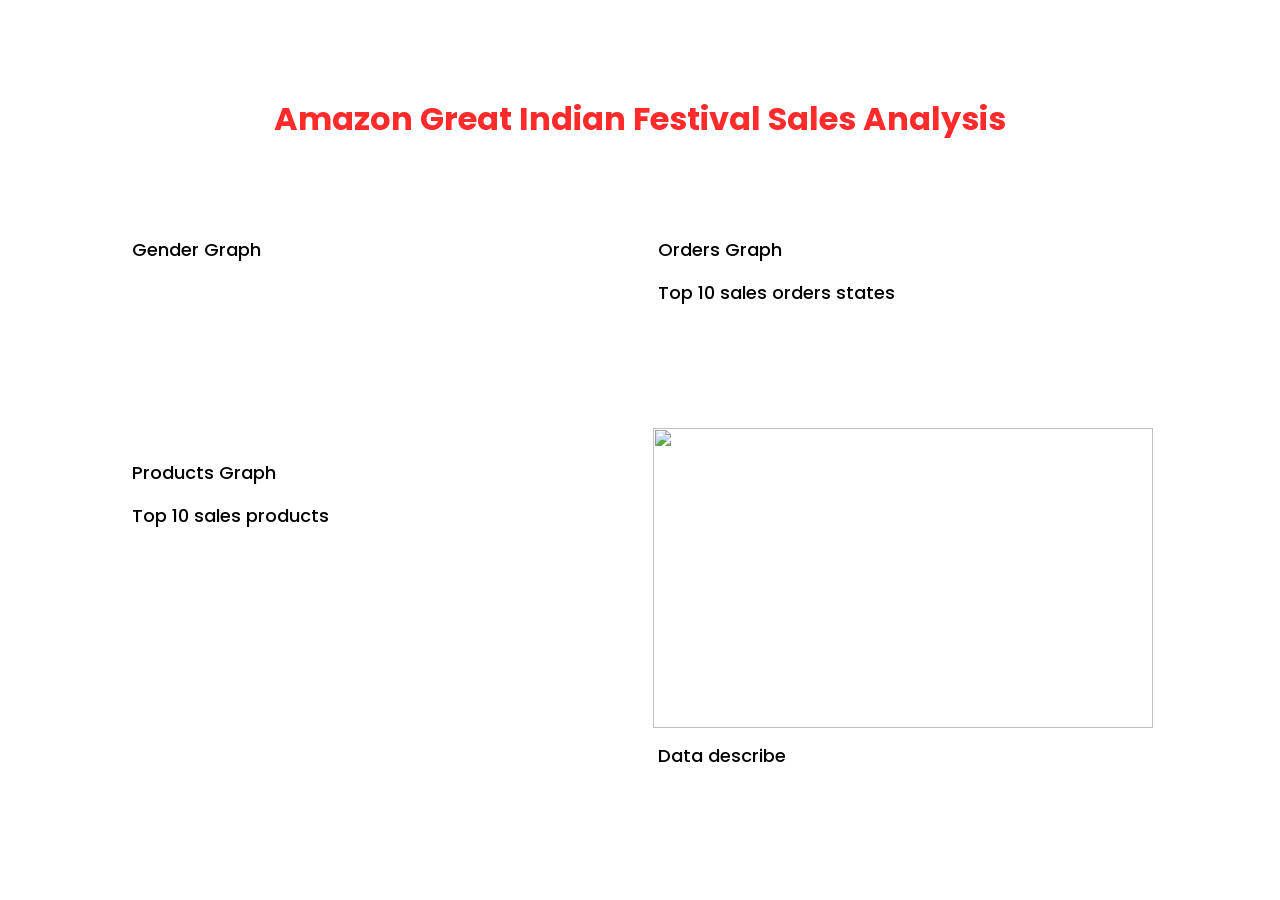
==== web/index.html @ 47ef7919 "ver1" ====
<!DOCTYPE html>
<html lang="en">
<head>

    <link rel="stylesheet" href="main.css">
    <link rel="stylesheet" href="style.css">
    <meta charset="UTF-8">
    <meta http-equiv="X-UA-Compatible" content="IE=edge">
    <meta name="viewport" content="width=device-width, initial-scale=1.0">
    <title>Amazon Great Indian Festival Sales Analysis</title>

    <link rel="stylesheet" href="https://cdnjs.cloudflare.com/ajax/libs/font-awesome/5.15.3/css/all.min.css">

</head>
<body>
    
        <section class="our-work-section container">
          <div class="title">
              <h2><center>Amazon Great Indian Festival Sales Analysis</center></h2>
          </div>
    <div class="work-grid">

          <div class="work js-tilt">
              <img src="https://raw.githubusercontent.com/0gaurav4/final-year23/main/Diwali%20Sales%20Prediction/web/gender.png" width="500px" alt="" loading="lazy">
            
              <div class="problem-container">
                  <div class="left">
                  <p style="font-size: large; margin-left: 5px;">Gender Graph</p>
                  </div>
              </div>
            </div>

        <div class="work js-tilt">
              <img src="https://raw.githubusercontent.com/0gaurav4/final-year23/main/Diwali%20Sales%20Prediction/web/orders.png" width="500px" alt="" loading="lazy">
          
            <div class="problem-container">
                <div class="left">
                  <p style="font-size: large; margin-left: 5px;">Orders Graph</p>
                  <div class="left">
                    <p style="font-size: large; margin-left: 5px;">Top 10 sales orders states</p>
             </div>
                </div>
            </div>
        </div> 

        <div class="work js-tilt">
            <img src="https://raw.githubusercontent.com/0gaurav4/final-year23/main/Diwali%20Sales%20Prediction/web/products.png" width="500px" alt="" loading="lazy">
        
          <div class="problem-container">
              <div class="left">
                <p style="font-size: large; margin-left: 5px;">Products Graph</p>
                    <div class="left">
                      <p style="font-size: large; margin-left: 5px;">Top 10 sales products</p>
               </div>
              </div>
          </div>
      </div> 

      <div class="work js-tilt">
        <img src="https://raw.githubusercontent.com/0gaurav4/final-year23/main/Diwali%20Sales%20Prediction/web/desc.png" width="500px" height="300px" alt="" loading="lazy">
        <div class="problem-container">
        <div class="left">
            <p style="font-size: large; margin-left: 5px;">Data describe</p>
            </div>
      </div>
  </div> 

        </div>
  </section>

</main>

</body>
</html>
---- web/main.css ----
@charset "UTF-8";
@import url("https://fonts.googleapis.com/css2?family=Poppins:wght@400;500;700&display=swap");
:root {
  --bs-blue: #009ef6;
  --bs-indigo: #6610f2;
  --bs-purple: #6f42c1;
  --bs-pink: #d63384;
  --bs-red: #dc3545;
  --bs-orange: #fd7e14;
  --bs-yellow: #ffc107;
  --bs-green: #198754;
  --bs-teal: #20c997;
  --bs-cyan: #0dcaf0;
  --bs-gray: #7e8299;
  --bs-gray-dark: #3f4254;
  --bs-gray-100: #f5f8fa;
  --bs-gray-200: #eff2f5;
  --bs-gray-300: #e4e6ef;
  --bs-gray-400: #b5b5c3;
  --bs-gray-500: #a1a5b7;
  --bs-gray-600: #7e8299;
  --bs-gray-700: #5e6278;
  --bs-gray-800: #3f4254;
  --bs-gray-900: #181c32;
  --bs-white: #ffffff;
  --bs-light: #f5f8fa;
  --bs-primary: #009ef7;
  --bs-secondary: #e4e6ef;
  --bs-success: #50cd89;
  --bs-info: #7239ea;
  --bs-warning: #ffc700;
  --bs-danger: #f1416c;
  --bs-dark: #181c32;
  --bs-white-rgb: 255, 255, 255;
  --bs-light-rgb: 245, 248, 250;
  --bs-primary-rgb: 0, 158, 247;
  --bs-secondary-rgb: 228, 230, 239;
  --bs-success-rgb: 80, 205, 137;
  --bs-info-rgb: 114, 57, 234;
  --bs-warning-rgb: 255, 199, 0;
  --bs-danger-rgb: 241, 65, 108;
  --bs-dark-rgb: 24, 28, 50;
  --bs-white-rgb: 255, 255, 255;
  --bs-black-rgb: 0, 0, 0;
  --bs-body-color-rgb: 24, 28, 50;
  --bs-body-bg-rgb: 255, 255, 255;
  --bs-font-sans-serif: Poppins, Helvetica, "sans-serif";
  --bs-font-monospace: Poppins, sans-serif;
  --bs-gradient: linear-gradient(
		180deg,
		rgba(255, 255, 255, 0.15),
		rgba(255, 255, 255, 0)
	);
  --bs-body-font-family: var(--bs-font-sans-serif);
  --bs-body-font-size: 1rem;
  --bs-body-font-weight: 400;
  --bs-body-line-height: 1.5;
  --bs-body-color: black;
  --bs-body-bg: #ffffff;
}

*,
*::before,
*::after {
  -webkit-box-sizing: border-box;
  box-sizing: border-box;
}

body {
  margin: 0;
  font-family: var(--bs-font-monospace);
  font-size: var(--bs-body-font-size);
  font-weight: var(--bs-body-font-weight);
  line-height: var(--bs-body-line-height);
  color: var(--bs-body-color);
  text-align: var(--bs-body-text-align);
  background-color: var(--bs-body-bg);
  -webkit-text-size-adjust: 100%;
  -webkit-tap-highlight-color: rgba(0, 0, 0, 0);
}

@media screen and (max-width: 700px) {
  body {
    font-size: 0.8rem;
  }
}

@media screen and (max-width: 700px) {
  p {
    font-size: 0.8rem;
  }
}

hr {
  margin: 1rem 0;
  color: inherit;
  background-color: currentColor;
  border: 0;
  opacity: 0.25;
}

hr:not([size]) {
  height: 1px;
}

ol,
ul,
dl {
  margin-top: 0;
  margin-bottom: 1rem;
}

ol ol,
ul ul,
ol ul,
ul ol {
  margin-bottom: 0;
}

.m-0 {
  margin: 0vw !important;
}

.m-5 {
  margin: 0.26042vw !important;
}

.m-10 {
  margin: 0.52083vw !important;
}

.m-15 {
  margin: 0.78125vw !important;
}

@media screen and (max-width: 700px) {
  .m-0 {
    margin: 0vw !important;
  }
  .m-5 {
    margin: 0.625vw !important;
  }
  .m-10 {
    margin: 1.25vw !important;
  }
  .m-15 {
    margin: 1.875vw !important;
  }
}

.m-20 {
  margin: 1.04167vw !important;
}

@media screen and (max-width: 700px) {
  .m-20 {
    margin: 2.5vw !important;
  }
}

.m-25 {
  margin: 1.30208vw !important;
}

@media screen and (max-width: 700px) {
  .m-25 {
    margin: 3.125vw !important;
  }
}

.mt-0 {
  margin-top: 0vw !important;
}

@media screen and (max-width: 700px) {
  .mt-0 {
    margin-top: 0vw !important;
  }
}

.mt-5 {
  margin-top: 0.26042vw !important;
}

@media screen and (max-width: 700px) {
  .mt-5 {
    margin-top: 0.625vw !important;
  }
}

.mt-10 {
  margin-top: 0.52083vw !important;
}

@media screen and (max-width: 700px) {
  .mt-10 {
    margin-top: 1.25vw !important;
  }
}

.mt-15 {
  margin-top: 0.78125vw !important;
}

@media screen and (max-width: 700px) {
  .mt-15 {
    margin-top: 1.875vw !important;
  }
}

.mt-20 {
  margin-top: 1.04167vw !important;
}

@media screen and (max-width: 700px) {
  .mt-20 {
    margin-top: 2.5vw !important;
  }
}

.mt-25 {
  margin-top: 1.30208vw !important;
}

@media screen and (max-width: 700px) {
  .mt-25 {
    margin-top: 3.125vw !important;
  }
}

.service-card {
  height: 400px;
}

.mb-0 {
  margin-bottom: 0vw !important;
}

@media screen and (max-width: 700px) {
  .mb-0 {
    margin-bottom: 0vw !important;
  }
}

.mb-5 {
  margin-bottom: 0.26042vw !important;
}

@media screen and (max-width: 700px) {
  .mb-5 {
    margin-bottom: 0.625vw !important;
  }
}

.mb-10 {
  margin-bottom: 0.52083vw !important;
}

@media screen and (max-width: 700px) {
  .mb-10 {
    margin-bottom: 1.25vw !important;
  }
}

.mb-15 {
  margin-bottom: 0.78125vw !important;
}

@media screen and (max-width: 700px) {
  .mb-15 {
    margin-bottom: 1.875vw !important;
  }
}

.mb-20 {
  margin-bottom: 1.04167vw !important;
}

@media screen and (max-width: 700px) {
  .mb-20 {
    margin-bottom: 2.5vw !important;
  }
}

.mb-25 {
  margin-bottom: 1.30208vw !important;
}

@media screen and (max-width: 700px) {
  .mb-25 {
    margin-bottom: 3.125vw !important;
  }
}

.mr-0 {
  margin-right: 0vw !important;
}

@media screen and (max-width: 700px) {
  .mr-0 {
    margin-right: 0vw !important;
  }
}

.mr-5 {
  margin-right: 0.26042vw !important;
}

@media screen and (max-width: 700px) {
  .mr-5 {
    margin-right: 0.625vw !important;
  }
}

.mr-10 {
  margin-right: 0.52083vw !important;
}

@media screen and (max-width: 700px) {
  .mr-10 {
    margin-right: 1.25vw !important;
  }
}

.mr-15 {
  margin-right: 0.78125vw !important;
}

@media screen and (max-width: 700px) {
  .mr-15 {
    margin-right: 1.875vw !important;
  }
}

.mr-20 {
  margin-right: 1.04167vw !important;
}

@media screen and (max-width: 700px) {
  .mr-20 {
    margin-right: 2.5vw !important;
  }
}

.mr-25 {
  margin-right: 1.30208vw !important;
}

@media screen and (max-width: 700px) {
  .mr-25 {
    margin-right: 3.125vw !important;
  }
}

.ml-0 {
  margin-left: 0vw !important;
}

@media screen and (max-width: 700px) {
  .ml-0 {
    margin-left: 0vw !important;
  }
}

.ml-5 {
  margin-left: 0.26042vw !important;
}

@media screen and (max-width: 700px) {
  .ml-5 {
    margin-left: 0.625vw !important;
  }
}

.ml-10 {
  margin-left: 0.52083vw !important;
}

@media screen and (max-width: 700px) {
  .ml-10 {
    margin-left: 1.25vw !important;
  }
}

.ml-15 {
  margin-left: 0.78125vw !important;
}

@media screen and (max-width: 700px) {
  .ml-15 {
    margin-left: 1.875vw !important;
  }
}

.ml-20 {
  margin-left: 1.04167vw !important;
}

@media screen and (max-width: 700px) {
  .ml-20 {
    margin-left: 2.5vw !important;
  }
}

.ml-25 {
  margin-left: 1.30208vw !important;
}

@media screen and (max-width: 700px) {
  .ml-25 {
    margin-left: 3.125vw !important;
  }
}

.mx-0 {
  margin: 0vw 0vw !important;
}

@media screen and (max-width: 700px) {
  .mx-0 {
    margin: 0vw 0vw !important;
  }
}

.mx-5 {
  margin: 0 0.26042vw !important;
}

@media screen and (max-width: 700px) {
  .mx-5 {
    margin: 0vw 0.625vw !important;
  }
}

.mx-10 {
  margin: 0vw 0.52083vw !important;
}

@media screen and (max-width: 700px) {
  .mx-10 {
    margin: 0vw 1.25vw !important;
  }
}

.mx-15 {
  margin: 0vw 0.78125vw !important;
}

@media screen and (max-width: 700px) {
  .mx-15 {
    margin: 0vw 1.875vw !important;
  }
}

.mx-20 {
  margin: 0vw 1.04167vw !important;
}

@media screen and (max-width: 700px) {
  .mx-20 {
    margin: 0vw 2.5vw !important;
  }
}

.mx-25 {
  margin: 0vw 1.30208vw !important;
}

@media screen and (max-width: 700px) {
  .mx-25 {
    margin: 0vw 3.125vw !important;
  }
}

.my-0 {
  margin: 0vw 0vw !important;
}

@media screen and (max-width: 700px) {
  .my-0 {
    margin: 0vw 0vw !important;
  }
}

.my-5 {
  margin: 0.26042vw 0vw !important;
}

@media screen and (max-width: 700px) {
  .my-5 {
    margin: 0.625vw 0vw !important;
  }
}

.my-10 {
  margin: 0.52083vw 0vw !important;
}

@media screen and (max-width: 700px) {
  .my-10 {
    margin: 1.25vw 0vw !important;
  }
}

.my-15 {
  margin: 0.78125vw 0vw !important;
}

@media screen and (max-width: 700px) {
  .my-15 {
    margin: 1.875vw 0vw !important;
  }
}

.my-20 {
  margin: 1.04167vw 0vw !important;
}

@media screen and (max-width: 700px) {
  .my-20 {
    margin: 2.5vw 0vw !important;
  }
}

.my-25 {
  margin: 1.30208vw 0vw !important;
}

@media screen and (max-width: 700px) {
  .my-25 {
    margin: 3.125vw 0vw !important;
  }
}

.p-0 {
  padding: 0vw !important;
}

@media screen and (max-width: 700px) {
  .p-0 {
    padding: 0vw !important;
  }
}

.p-5 {
  padding: 0.26042vw !important;
}

@media screen and (max-width: 700px) {
  .p-5 {
    padding: 0.625vw !important;
  }
}

.p-10 {
  padding: 0.52083vw !important;
}

@media screen and (max-width: 700px) {
  .p-10 {
    padding: 1.25vw !important;
  }
}

.p-15 {
  padding: 0.78125vw !important;
}

@media screen and (max-width: 700px) {
  .p-15 {
    padding: 1.875vw !important;
  }
}

.p-20 {
  padding: 1.04167vw !important;
}

@media screen and (max-width: 700px) {
  .p-20 {
    padding: 2.5vw !important;
  }
}

.p-25 {
  padding: 1.30208vw !important;
}

@media screen and (max-width: 700px) {
  .p-25 {
    padding: 3.125vw !important;
  }
}

.pt-0 {
  padding-top: 0vw !important;
}

@media screen and (max-width: 700px) {
  .pt-0 {
    padding-top: 0vw !important;
  }
}

.pt-5 {
  padding-top: 0.26042vw !important;
}

@media screen and (max-width: 700px) {
  .pt-5 {
    padding-top: 0.625vw !important;
  }
}

.pt-10 {
  padding-top: 0.52083vw !important;
}

@media screen and (max-width: 700px) {
  .pt-10 {
    padding-top: 1.25vw !important;
  }
}

.pt-15 {
  padding-top: 0.78125vw !important;
}

@media screen and (max-width: 700px) {
  .pt-15 {
    padding-top: 1.875vw !important;
  }
}

.pt-20 {
  padding-top: 1.04167vw !important;
}

@media screen and (max-width: 700px) {
  .pt-20 {
    padding-top: 2.5vw !important;
  }
}

.pt-25 {
  padding-top: 1.30208vw !important;
}

@media screen and (max-width: 700px) {
  .pt-25 {
    padding-top: 3.125vw !important;
  }
}

.pb-0 {
  padding-bottom: 0vw !important;
}

@media screen and (max-width: 700px) {
  .pb-0 {
    padding-bottom: 0vw !important;
  }
}

.pb-5 {
  padding-bottom: 0.26042vw !important;
}

@media screen and (max-width: 700px) {
  .pb-5 {
    padding-bottom: 0.625vw !important;
  }
}

.pb-10 {
  padding-bottom: 0.52083vw !important;
}

@media screen and (max-width: 700px) {
  .pb-10 {
    padding-bottom: 1.25vw !important;
  }
}

.pb-15 {
  padding-bottom: 0.78125vw !important;
}

@media screen and (max-width: 700px) {
  .pb-15 {
    padding-bottom: 1.875vw !important;
  }
}

.pb-20 {
  padding-bottom: 1.04167vw !important;
}

@media screen and (max-width: 700px) {
  .pb-20 {
    padding-bottom: 2.5vw !important;
  }
}

.pb-25 {
  padding-bottom: 1.30208vw !important;
}

@media screen and (max-width: 700px) {
  .pb-25 {
    padding-bottom: 3.125vw !important;
  }
}

.pr-0 {
  padding-right: 0vw !important;
}

@media screen and (max-width: 700px) {
  .pr-0 {
    padding-right: 0vw !important;
  }
}

.pr-5 {
  padding-right: 0.26042vw !important;
}

@media screen and (max-width: 700px) {
  .pr-5 {
    padding-right: 0.625vw !important;
  }
}

.pr-10 {
  padding-right: 0.52083vw !important;
}

@media screen and (max-width: 700px) {
  .pr-10 {
    padding-right: 1.25vw !important;
  }
}

.pr-15 {
  padding-right: 0.78125vw !important;
}

@media screen and (max-width: 700px) {
  .pr-15 {
    padding-right: 1.875vw !important;
  }
}

.pr-20 {
  padding-right: 1.04167vw !important;
}

@media screen and (max-width: 700px) {
  .pr-20 {
    padding-right: 2.5vw !important;
  }
}

.pr-25 {
  padding-right: 1.30208vw !important;
}

@media screen and (max-width: 700px) {
  .pr-25 {
    padding-right: 3.125vw !important;
  }
}

.pl-0 {
  padding-left: 0vw !important;
}

@media screen and (max-width: 700px) {
  .pl-0 {
    padding-left: 0vw !important;
  }
}

.pl-5 {
  padding-left: 0.26042vw !important;
}

@media screen and (max-width: 700px) {
  .pl-5 {
    padding-left: 0.625vw !important;
  }
}

.pl-10 {
  padding-left: 0.52083vw !important;
}

@media screen and (max-width: 700px) {
  .pl-10 {
    padding-left: 1.25vw !important;
  }
}

.pl-15 {
  padding-left: 0.78125vw !important;
}

@media screen and (max-width: 700px) {
  .pl-15 {
    padding-left: 1.875vw !important;
  }
}

.pl-20 {
  padding-left: 1.04167vw !important;
}

@media screen and (max-width: 700px) {
  .pl-20 {
    padding-left: 2.5vw !important;
  }
}

.pl-25 {
  padding-left: 1.30208vw !important;
}

@media screen and (max-width: 700px) {
  .pl-25 {
    padding-left: 3.125vw !important;
  }
}

.px-0 {
  padding: 0vw 0vw !important;
}

@media screen and (max-width: 700px) {
  .px-0 {
    padding: 0vw 0vw !important;
  }
}

.px-5 {
  padding: 0vw 0.26042vw !important;
}

@media screen and (max-width: 700px) {
  .px-5 {
    padding: 0vw 0.625vw !important;
  }
}

.px-10 {
  padding: 0vw 0.52083vw !important;
}

@media screen and (max-width: 700px) {
  .px-10 {
    padding: 0vw 1.25vw !important;
  }
}

.px-15 {
  padding: 0vw 0.78125vw !important;
}

@media screen and (max-width: 700px) {
  .px-15 {
    padding: 0vw 1.875vw !important;
  }
}

.px-20 {
  padding: 0vw 1.04167vw !important;
}

@media screen and (max-width: 700px) {
  .px-20 {
    padding: 0vw 2.5vw !important;
  }
}

.px-25 {
  padding: 0vw 1.30208vw !important;
}

@media screen and (max-width: 700px) {
  .px-25 {
    padding: 0vw 3.125vw !important;
  }
}

.py-0 {
  padding: 0vw 0vw !important;
}

@media screen and (max-width: 700px) {
  .py-0 {
    padding: 0vw 0vw !important;
  }
}

.py-5 {
  padding: 0.26042vw 0vw !important;
}

@media screen and (max-width: 700px) {
  .py-5 {
    padding: 0.625vw 0vw !important;
  }
}

.py-10 {
  padding: 0.52083vw 0vw !important;
}

@media screen and (max-width: 700px) {
  .py-10 {
    padding: 1.25vw 0vw !important;
  }
}

.py-15 {
  padding: 0.78125vw 0vw !important;
}

@media screen and (max-width: 700px) {
  .py-15 {
    padding: 1.875vw 0vw !important;
  }
}

.py-20 {
  padding: 1.04167vw 0vw !important;
}

@media screen and (max-width: 700px) {
  .py-20 {
    padding: 2.5vw 0vw !important;
  }
}

.py-25 {
  padding: 1.30208vw 0vw !important;
}

@media screen and (max-width: 700px) {
  .py-25 {
    padding: 3.125vw 0vw !important;
  }
}

h6,
.h6,
h5,
.h5,
h4,
.h4,
h3,
.h3,
h2,
.h2,
h1,
.h1 {
  margin-top: 0;
  margin-bottom: 0.5rem;
  font-weight: 600;
  line-height: 1.2;
  color: #181c32;
}

h1,
.h1 {
  font-size: calc(1.3rem + 0.6vw);
}

@media (min-width: 1200px) {
  h1,
  .h1 {
    font-size: 1.75rem;
  }
}

h2,
.h2 {
  font-size: calc(1.275rem + 0.3vw);
}

@media (min-width: 1200px) {
  h2,
  .h2 {
    font-size: 1.5rem;
  }
}

h3,
.h3 {
  font-size: calc(1.26rem + 0.12vw);
}

@media (min-width: 1200px) {
  h3,
  .h3 {
    font-size: 1.35rem;
  }
}

@media (max-width: 700px) {
  .rellax {
    -webkit-transform: translate3d(0, 0, 0) !important;
    transform: translate3d(0, 0, 0) !important;
  }
}

h4,
.h4 {
  font-size: 1.25rem;
}

h5,
.h5 {
  font-size: 1.15rem;
}

h6,
.h6 {
  font-size: 1.075rem;
}

a {
  text-decoration: none !important;
  color: black;
  cursor: pointer;
}

p {
  margin-top: 0;
  margin-bottom: 1rem;
}

th {
  text-align: inherit;
  text-align: -webkit-match-parent;
}

thead,
tbody,
tfoot,
tr,
td,
th {
  border-color: inherit;
  border-style: solid;
  border-width: 0;
}

label {
  display: inline-block;
}

.form-style-1 tr {
  display: -webkit-box;
  display: -ms-flexbox;
  display: flex;
  -webkit-box-orient: vertical;
  -webkit-box-direction: normal;
  -ms-flex-direction: column;
  flex-direction: column;
  -webkit-box-pack: start;
  -ms-flex-pack: start;
  justify-content: flex-start;
  margin-top: 1.5625vw;
}

.form-style-1 tr th label {
  float: left;
}

.form-style-1 tr td input {
  margin-top: 0.26042vw;
  font-family: "Poppins", sans-serif;
  background-color: #f8f4f4;
  padding: 0.26042vw 0.26042vw;
  border: none;
  border-bottom: 0.05208vw solid black;
  outline: none;
}

.errorlist {
  list-style: none;
  color: red;
}

input,
button,
select,
optgroup,
textarea {
  margin: 0;
  font-family: inherit;
  font-size: inherit;
  line-height: inherit;
}

textarea {
  resize: vertical;
}

fieldset {
  min-width: 0;
  padding: 0;
  margin: 0;
  border: 0;
}

legend {
  float: left;
  width: 100%;
  padding: 0;
  margin-bottom: 0.5rem;
  font-size: calc(1.275rem + 0.3vw);
  line-height: inherit;
}

@media (min-width: 1200px) {
  legend {
    font-size: 1.5rem;
  }
}

legend + * {
  clear: left;
}

.display-1 {
  font-size: calc(1.625rem + 4.5vw);
  font-weight: 600;
  line-height: 1.2;
}

@media (min-width: 1200px) {
  .display-1 {
    font-size: 5rem;
  }
}

.display-2 {
  font-size: calc(1.575rem + 3.9vw);
  font-weight: 600;
  line-height: 1.2;
}

@media (min-width: 1200px) {
  .display-2 {
    font-size: 4.5rem;
  }
}

.display-3 {
  font-size: calc(1.525rem + 3.3vw);
  font-weight: 600;
  line-height: 1.2;
}

@media (min-width: 1200px) {
  .display-3 {
    font-size: 4rem;
  }
}

.display-4 {
  font-size: calc(1.475rem + 2.7vw);
  font-weight: 600;
  line-height: 1.2;
}

@media (min-width: 1200px) {
  .display-4 {
    font-size: 3.5rem;
  }
}

.display-5 {
  font-size: calc(1.425rem + 2.1vw);
  font-weight: 600;
  line-height: 1.2;
}

@media (min-width: 1200px) {
  .display-5 {
    font-size: 3rem;
  }
}

.display-6 {
  font-size: calc(1.375rem + 1.5vw);
  font-weight: 600;
  line-height: 1.2;
}

@media (min-width: 1200px) {
  .display-6 {
    font-size: 2.5rem;
  }
}

.list-unstyled {
  padding-left: 0;
  list-style: none;
}

.list-inline {
  padding-left: 0;
  list-style: none;
}

.list-inline-item {
  display: inline-block;
}

.list-inline-item:not(:last-child) {
  margin-right: 0.5rem;
}

.initialism {
  font-size: 0.875em;
  text-transform: uppercase;
}

.blockquote {
  margin-bottom: 1rem;
  font-size: 1.25rem;
}

.blockquote > :last-child {
  margin-bottom: 0;
}

.blockquote-footer {
  margin-top: -1rem;
  margin-bottom: 1rem;
  font-size: 0.875em;
  color: #7e8299;
}

.blockquote-footer::before {
  content: "— ";
}

.img-fluid {
  max-width: 100%;
  height: auto;
}

.img-thumbnail {
  padding: 0.25rem;
  background-color: #ffffff;
  border: 1px solid #e4e6ef;
  border-radius: 0.475rem;
  -webkit-box-shadow: 0 0.1rem 1rem 0.25rem rgba(0, 0, 0, 0.05);
  box-shadow: 0 0.1rem 1rem 0.25rem rgba(0, 0, 0, 0.05);
  max-width: 100%;
  height: auto;
}

.figure {
  display: inline-block;
}

.figure-img {
  margin-bottom: 0.5rem;
  line-height: 1;
}

.figure-caption {
  font-size: 0.875em;
  color: #7e8299;
}

.container,
.container-fluid,
.container-xxl,
.container-xl,
.container-lg,
.container-md,
.container-sm {
  width: 100%;
  padding-right: var(--bs-gutter-x, 1.5rem);
  padding-left: var(--bs-gutter-x, 1.5rem);
  margin-right: auto;
  margin-left: auto;
}

@media (min-width: 576px) {
  .container-sm,
  .container {
    max-width: 540px;
  }
}

@media (min-width: 768px) {
  .container-md,
  .container-sm,
  .container {
    max-width: 720px;
  }
}

@media (min-width: 992px) {
  .container-lg,
  .container-md,
  .container-sm,
  .container {
    max-width: 960px;
  }
}

@media (min-width: 1200px) {
  .container-xl,
  .container-lg,
  .container-md,
  .container-sm,
  .container {
    max-width: 1140px;
  }
}

@media (min-width: 1400px) {
  .container-xxl,
  .container-xl,
  .container-lg,
  .container-md,
  .container-sm,
  .container {
    max-width: 1320px;
  }
}

.initialism {
  font-size: 0.875em;
  text-transform: uppercase;
}

.blockquote {
  margin-bottom: 1rem;
  font-size: 1.25rem;
}

.blockquote > :last-child {
  margin-bottom: 0;
}

.blockquote-footer {
  margin-top: -1rem;
  margin-bottom: 1rem;
  font-size: 0.875em;
  color: #7e8299;
}

.blockquote-footer::before {
  content: "— ";
}

.img-fluid {
  max-width: 100%;
  height: auto;
}

.img-thumbnail {
  padding: 0.25rem;
  background-color: #ffffff;
  border: 1px solid #e4e6ef;
  border-radius: 0.475rem;
  -webkit-box-shadow: 0 0.1rem 1rem 0.25rem rgba(0, 0, 0, 0.05);
  box-shadow: 0 0.1rem 1rem 0.25rem rgba(0, 0, 0, 0.05);
  max-width: 100%;
  height: auto;
}

.figure {
  display: inline-block;
}

.figure-img {
  margin-bottom: 0.5rem;
  line-height: 1;
}

.figure-caption {
  font-size: 0.875em;
  color: #7e8299;
}

.container,
.container-fluid,
.container-xxl,
.container-xl,
.container-lg,
.container-md,
.container-sm {
  width: 100%;
  padding-right: var(--bs-gutter-x, 1.5rem);
  padding-left: var(--bs-gutter-x, 1.5rem);
  margin-right: auto;
  margin-left: auto;
}

@media (min-width: 576px) {
  .container-sm,
  .container {
    max-width: 540px;
  }
}

@media (min-width: 768px) {
  .container-md,
  .container-sm,
  .container {
    max-width: 720px;
  }
}

@media (min-width: 992px) {
  .container-lg,
  .container-md,
  .container-sm,
  .container {
    max-width: 960px;
  }
}

@media (min-width: 1200px) {
  .container-xl,
  .container-lg,
  .container-md,
  .container-sm,
  .container {
    max-width: 1140px;
  }
}

@media (min-width: 1400px) {
  .container-xxl,
  .container-xl,
  .container-lg,
  .container-md,
  .container-sm,
  .container {
    max-width: 1320px;
  }
}

.row {
  --bs-gutter-x: 1.5rem;
  --bs-gutter-y: 0;
  display: -webkit-box;
  display: -ms-flexbox;
  display: flex;
  -ms-flex-wrap: wrap;
  flex-wrap: wrap;
  margin-top: calc(-1 * var(--bs-gutter-y));
  margin-right: calc(-0.5 * var(--bs-gutter-x));
  margin-left: calc(-0.5 * var(--bs-gutter-x));
}

.row > * {
  -ms-flex-negative: 0;
  flex-shrink: 0;
  width: 100%;
  max-width: 100%;
  padding-right: calc(var(--bs-gutter-x) * 0.5);
  padding-left: calc(var(--bs-gutter-x) * 0.5);
  margin-top: var(--bs-gutter-y);
}

.row-cols-auto > * {
  -webkit-box-flex: 0;
  -ms-flex: 0 0 auto;
  flex: 0 0 auto;
  width: auto;
}

.row-cols-1 > * {
  -webkit-box-flex: 0;
  -ms-flex: 0 0 auto;
  flex: 0 0 auto;
  width: 100%;
}

.row-cols-2 > * {
  -webkit-box-flex: 0;
  -ms-flex: 0 0 auto;
  flex: 0 0 auto;
  width: 50%;
}

.row-cols-3 > * {
  -webkit-box-flex: 0;
  -ms-flex: 0 0 auto;
  flex: 0 0 auto;
  width: 33.3333333333%;
}

.row-cols-4 > * {
  -webkit-box-flex: 0;
  -ms-flex: 0 0 auto;
  flex: 0 0 auto;
  width: 25%;
}

.row-cols-5 > * {
  -webkit-box-flex: 0;
  -ms-flex: 0 0 auto;
  flex: 0 0 auto;
  width: 20%;
}

.row-cols-6 > * {
  -webkit-box-flex: 0;
  -ms-flex: 0 0 auto;
  flex: 0 0 auto;
  width: 16.6666666667%;
}

.col {
  -webkit-box-flex: 1;
  -ms-flex: 1 0 0%;
  flex: 1 0 0%;
}

.col-auto {
  -webkit-box-flex: 0;
  -ms-flex: 0 0 auto;
  flex: 0 0 auto;
  width: auto;
}

.col-1 {
  -webkit-box-flex: 0;
  -ms-flex: 0 0 auto;
  flex: 0 0 auto;
  width: 8.33333333%;
}

.col-2 {
  -webkit-box-flex: 0;
  -ms-flex: 0 0 auto;
  flex: 0 0 auto;
  width: 16.66666667%;
}

.col-3 {
  -webkit-box-flex: 0;
  -ms-flex: 0 0 auto;
  flex: 0 0 auto;
  width: 25%;
}

.col-4 {
  -webkit-box-flex: 0;
  -ms-flex: 0 0 auto;
  flex: 0 0 auto;
  width: 33.33333333%;
}

.col-5 {
  -webkit-box-flex: 0;
  -ms-flex: 0 0 auto;
  flex: 0 0 auto;
  width: 41.66666667%;
}

.col-6 {
  -webkit-box-flex: 0;
  -ms-flex: 0 0 auto;
  flex: 0 0 auto;
  width: 50%;
}

.col-7 {
  -webkit-box-flex: 0;
  -ms-flex: 0 0 auto;
  flex: 0 0 auto;
  width: 58.33333333%;
}

.col-8 {
  -webkit-box-flex: 0;
  -ms-flex: 0 0 auto;
  flex: 0 0 auto;
  width: 66.66666667%;
}

.col-9 {
  -webkit-box-flex: 0;
  -ms-flex: 0 0 auto;
  flex: 0 0 auto;
  width: 75%;
}

.col-10 {
  -webkit-box-flex: 0;
  -ms-flex: 0 0 auto;
  flex: 0 0 auto;
  width: 83.33333333%;
}

.col-11 {
  -webkit-box-flex: 0;
  -ms-flex: 0 0 auto;
  flex: 0 0 auto;
  width: 91.66666667%;
}

.col-12 {
  -webkit-box-flex: 0;
  -ms-flex: 0 0 auto;
  flex: 0 0 auto;
  width: 100%;
}

.offset-1 {
  margin-left: 8.33333333%;
}

.offset-2 {
  margin-left: 16.66666667%;
}

.offset-3 {
  margin-left: 25%;
}

.offset-4 {
  margin-left: 33.33333333%;
}

.offset-5 {
  margin-left: 41.66666667%;
}

.offset-6 {
  margin-left: 50%;
}

.offset-7 {
  margin-left: 58.33333333%;
}

.offset-8 {
  margin-left: 66.66666667%;
}

.offset-9 {
  margin-left: 75%;
}

.offset-10 {
  margin-left: 83.33333333%;
}

.offset-11 {
  margin-left: 91.66666667%;
}

.text-primary {
  color: #cc1d21;
}

.black-border {
  border: 2px solid black;
  border-radius: 15px;
}

.cursor {
  pointer-events: none;
}

.cursor .cursor__ball--small {
  fill: red;
  top: -4px;
  right: -6px;
}

.cursor__ball {
  position: fixed;
  top: 0;
  left: 0;
  z-index: 1000;
  stroke: black;
}

@media screen and (max-width: 750px) {
  .cursor {
    display: none;
  }
}

@supports (-webkit-appearance: none) or (-moz-appearance: none) {
  input[type="checkbox"],
  input[type="radio"] {
    --active: #3267e3;
    --active-inner: #fff;
    --border: #bbc1e1;
    --border-hover: #3267e3;
    --background: #fff;
    --disabled: #f6f8ff;
    --disabled-inner: #a6b9ff;
    -webkit-appearance: none;
    -moz-appearance: none;
    height: 21px;
    outline: none;
    display: inline-block;
    vertical-align: top;
    position: relative;
    margin: 0;
    cursor: pointer;
    border: 1px solid var(--bc, var(--border));
    background: var(--b, var(--background));
    -webkit-transition: background 0.3s, border-color 0.3s, -webkit-box-shadow 0.2s;
    transition: background 0.3s, border-color 0.3s, -webkit-box-shadow 0.2s;
    transition: background 0.3s, border-color 0.3s, box-shadow 0.2s;
    transition: background 0.3s, border-color 0.3s, box-shadow 0.2s, -webkit-box-shadow 0.2s;
  }
  input[type="checkbox"]:after,
  input[type="radio"]:after {
    content: "";
    display: block;
    left: 0;
    top: 0;
    position: absolute;
    -webkit-transition: opacity var(--d-o, 0.2s), -webkit-transform var(--d-t, 0.3s) var(--d-t-e, ease);
    transition: opacity var(--d-o, 0.2s), -webkit-transform var(--d-t, 0.3s) var(--d-t-e, ease);
    transition: transform var(--d-t, 0.3s) var(--d-t-e, ease), opacity var(--d-o, 0.2s);
    transition: transform var(--d-t, 0.3s) var(--d-t-e, ease), opacity var(--d-o, 0.2s), -webkit-transform var(--d-t, 0.3s) var(--d-t-e, ease);
  }
  input[type="checkbox"]:checked,
  input[type="radio"]:checked {
    --b: var(--active);
    --bc: var(--active);
    --d-o: 0.3s;
    --d-t: 0.6s;
    --d-t-e: cubic-bezier(0.2, 0.85, 0.32, 1.2);
  }
  input[type="checkbox"]:disabled,
  input[type="radio"]:disabled {
    --b: var(--disabled);
    cursor: not-allowed;
    opacity: 0.9;
  }
  input[type="checkbox"]:disabled:checked,
  input[type="radio"]:disabled:checked {
    --b: var(--disabled-inner);
    --bc: var(--border);
  }
  input[type="checkbox"]:disabled + label,
  input[type="radio"]:disabled + label {
    cursor: not-allowed;
  }
  input[type="checkbox"]:hover:not(:checked):not(:disabled),
  input[type="radio"]:hover:not(:checked):not(:disabled) {
    --bc: var(--border-hover);
  }
  input[type="checkbox"]:focus,
  input[type="radio"]:focus {
    -webkit-box-shadow: 0 0 0 var(--focus);
            box-shadow: 0 0 0 var(--focus);
  }
  input[type="checkbox"]:not(.switch),
  input[type="radio"]:not(.switch) {
    width: 21px;
  }
  input[type="checkbox"]:not(.switch):after,
  input[type="radio"]:not(.switch):after {
    opacity: var(--o, 0);
  }
  input[type="checkbox"]:not(.switch):checked,
  input[type="radio"]:not(.switch):checked {
    --o: 1;
  }
  input[type="checkbox"] + label,
  input[type="radio"] + label {
    line-height: 21px;
    display: inline-block;
    vertical-align: top;
    cursor: pointer;
    margin-left: 4px;
  }
  input[type="checkbox"]:not(.switch) {
    border-radius: 5px;
  }
  input[type="checkbox"]:not(.switch):after {
    width: 5px;
    height: 9px;
    border: 2px solid var(--active-inner);
    border-top: 0;
    border-left: 0;
    left: 7px;
    top: 4px;
    -webkit-transform: rotate(var(--r, 20deg));
            transform: rotate(var(--r, 20deg));
  }
  input[type="checkbox"]:not(.switch):checked {
    --r: 43deg;
  }
  input[type="checkbox"].switch {
    width: 38px;
    border-radius: 1px;
  }
  input[type="checkbox"].switch:after {
    left: 2px;
    top: 2px;
    border-radius: 50%;
    width: 15px;
    height: 15px;
    background: var(--ab, var(--border));
    -webkit-transform: translateX(var(--x, 0));
            transform: translateX(var(--x, 0));
  }
  input[type="checkbox"].switch:checked {
    --ab: var(--active-inner);
    --x: 17px;
  }
  input[type="checkbox"].switch:disabled:not(:checked):after {
    opacity: 0.6;
  }
  input[type="radio"] {
    border-radius: 50%;
  }
  input[type="radio"]:after {
    top: 0px;
    bottom: 0px;
    left: 0px;
    right: 0px;
    border-radius: 50%;
    background: var(--active-inner);
    opacity: 0;
    -webkit-transform: scale(var(--s, 0.7));
            transform: scale(var(--s, 0.7));
  }
  input[type="radio"]:checked {
    --s: 0.5;
  }
}

.text-eng {
  text-align: right;
}

.recommendation-container {
  position: relative;
  width: 100%;
}

.recommendation-container .recommendation-group {
  background-color: white;
  border: 2px solid #3268E3;
  width: 100%;
  display: none;
  position: absolute;
  top: 110%;
  overflow-y: auto;
  max-height: 200px;
  border-radius: 5px;
}

.recommendation-container .recommendation-group .close {
  position: absolute;
  top: 0px;
  right: 0px;
  background-color: white;
  content: "";
  padding: 5px 7px;
  cursor: pointer;
}

.recommendation-container .recommendation-group .recommendation {
  padding: 10px;
}

.recommendation-container .recommendation-group .recommendation:hover {
  background-color: #F0F3FF;
  cursor: pointer;
}

.recommendation-container .recommendation-group .help-text {
  font-size: 9px;
  background-color: #F0F3FF;
  position: -webkit-sticky;
  position: sticky;
  padding: 2px 5px;
  font-weight: bold;
}

.button1 {
  color: white;
  font-size: medium;
  font-weight: bold;
  display: inline-block;
  padding: 12px 24px;
  background-color: #4CAF50;
  text-align: center;
  font-size: 16px;
  border-radius: 12px;
  transition: background-color 0.3s ease;
  cursor: pointer;
  border: none;
}

.button1:hover {
  background-color: #a8dbab;
}


/*# sourceMappingURL=main.css.map */
---- web/style.css ----
@import url("https://fonts.googleapis.com/css2?family=Bebas+Neue&display=swap");
@import url("https://fonts.googleapis.com/css2?family=Poppins:wght@300;400;500;600;700;800;900&display=swap");
body {
  overflow-x: hidden;
}

main {
  margin-top: 120px;
}

.banner-section {
  display: -webkit-box;
  display: -ms-flexbox;
  display: flex;
  min-height: 80vh;
}

@media screen and (max-width: 750px) {
  .banner-section {
    -webkit-box-orient: vertical;
    -webkit-box-direction: reverse;
        -ms-flex-direction: column-reverse;
            flex-direction: column-reverse;
  }
}

.banner-section .left {
  -webkit-box-flex: 2;
      -ms-flex: 2;
          flex: 2;
  display: -webkit-box;
  display: -ms-flexbox;
  display: flex;
  -webkit-box-orient: vertical;
  -webkit-box-direction: normal;
      -ms-flex-direction: column;
          flex-direction: column;
  -webkit-box-pack: center;
      -ms-flex-pack: center;
          justify-content: center;
}

@media screen and (max-width: 750px) {
  .banner-section .left {
    padding: 0 0px;
  }
}

.banner-section .left h1 {
  color: black;
  font-size: 4rem;
  font-weight: bold;
}

.banner-section .left h1 span {
  font-weight: bold;
  font-size: 4rem;
  color: #ff2b2b;
}

.banner-section .left span {
  font-size: 1.3rem;
}

.banner-section .right {
  -webkit-box-flex: 1;
      -ms-flex: 1;
          flex: 1;
}

@media screen and (max-width: 750px) {
  .banner-section .right {
    display: none;
  }
}

.client-section {
  margin-top: 5.20833vw;
  padding-top: 2.08333vw;
  border-top: 1px solid #E0E0E0;
}

@media screen and (max-width: 750px) {
  .client-section {
    padding-top: 5vw;
  }
}

.client-section .client-slider .client .client-img {
  height: 2.5vw;
}

@media screen and (max-width: 750px) {
  .client-section .client-slider .client .client-img {
    height: 12.5vw;
  }
}

.client-section .client-slider .client .client-img img {
  height: 100%;
  width: 100%;
  -o-object-fit: contain;
     object-fit: contain;
}

@media screen and (max-width: 750px) {
  .client-section .client-slider .client .client-img img {
    height: 12.5vw;
  }
}

@media screen and (max-width: 750px) {
  .our-services-section {
    padding: 0  20px;
  }
}

.our-services-section .services-container {
  display: -webkit-box;
  display: -ms-flexbox;
  display: flex;
  -ms-flex-wrap: wrap;
      flex-wrap: wrap;
  margin-top: -2.60417vw;
  -ms-flex-pack: distribute;
      justify-content: space-around;
}

@media screen and (max-width: 750px) {
  .our-services-section .services-container {
    margin-top: -6.25vw;
  }
}

.our-services-section .services-container .service {
  position: relative;
  min-height: 26.04167vw;
  min-width: 400px;
  max-width: 400px;
  margin-top: 5.20833vw;
  padding: 20px;
  border-radius: 10px;
  -webkit-transform-style: preserve-3d;
          transform-style: preserve-3d;
}

.our-services-section .services-container .service:hover {
  background-color: black;
}

.our-services-section .services-container .service:hover .service-title h4 {
  color: white;
  margin-bottom: 10px;
}

.our-services-section .services-container .service:hover .service-title svg path {
  fill: white;
}

.our-services-section .services-container .service:hover p {
  color: white;
}

@media screen and (max-width: 750px) {
  .our-services-section .services-container .service {
    max-width: unset;
    min-width: unset;
    margin-top: 12.5vw;
  }
}

.our-services-section .services-container .service .service-title {
  display: -webkit-box;
  display: -ms-flexbox;
  display: flex;
  -webkit-box-align: center;
      -ms-flex-align: center;
          align-items: center;
  position: absolute;
  width: 100%;
  -webkit-transform: translateZ(40px);
          transform: translateZ(40px);
}

.our-services-section .services-container .service .service-title h4 {
  margin: 0;
  font-size: 1.3rem;
}

.our-services-section .services-container .service .service-title .icon-container {
  height: 30px;
  width: 30px;
  margin-left: 10px;
}

.our-services-section .services-container .service .service-title .icon-container svg {
  height: 100%;
  width: 100%;
  -o-object-fit: contain;
     object-fit: contain;
  display: block;
}

.our-services-section .services-container .service .service-content {
  padding: 2.08333vw 1.04167vw;
}

@media screen and (max-width: 750px) {
  .our-services-section .services-container .service .service-content {
    padding: 40px 0;
  }
}

.our-services-section .services-container .service .service-content p {
  text-align: justify;
}

.our-services-section .services-container .service .icon-list {
  -webkit-transform: translateZ(40px);
          transform: translateZ(40px);
  display: -webkit-box;
  display: -ms-flexbox;
  display: flex;
}

.our-services-section .services-container .service .icon-list .icon-container {
  height: 2.60417vw;
  width: 2.60417vw;
  margin-right: 0.52083vw;
}

@media screen and (max-width: 750px) {
  .our-services-section .services-container .service .icon-list .icon-container {
    height: 10vw;
    width: 10vw;
    margin-right: 1.25vw;
  }
}

.our-services-section .services-container .service .icon-list .icon-container svg {
  height: 100%;
  width: 100%;
  -o-object-fit: contain;
     object-fit: contain;
}

@media screen and (max-width: 750px) {
  .our-work-section {
    padding: 0 20px;
  }
}

.our-work-section .tag-line {
  font-size: 1.2rem;
  font-weight: 600;
}

.our-work-section .tag-line s {
  color: #ff2b2b;
}

.our-work-section .tag-line span {
  color: #ff2b2b;
}

.our-work-section .work-grid {
  display: -ms-grid;
  display: grid;
  -ms-grid-columns: 1fr 1fr;
      grid-template-columns: 1fr 1fr;
  gap: 40px;
  margin-top: 2.60417vw;
}

@media screen and (max-width: 750px) {
  .our-work-section .work-grid {
    margin-top: 6.25vw;
    -ms-grid-columns: 1fr;
        grid-template-columns: 1fr;
  }
}

.our-work-section .work-grid .work {
  width: 100%;
  padding: 2.60417vw;
  -webkit-transform-style: preserve-3d;
          transform-style: preserve-3d;
}

.our-work-section .work-grid .work .client-name {
  font-size: 1.5rem;
  font-weight: bold;
  text-transform: uppercase;
  -webkit-transform: translateZ(20px);
          transform: translateZ(20px);
}

.our-work-section .work-grid .work .img-container {
  height: 15.625vw;
  width: 100%;
  -webkit-transform: translateZ(40px);
          transform: translateZ(40px);
}

@media screen and (max-width: 750px) {
  .our-work-section .work-grid .work .img-container {
    height: 37.5vw;
  }
}

.our-work-section .work-grid .work .img-container img {
  height: 100%;
  width: 100%;
  -o-object-fit: contain;
     object-fit: contain;
}

.our-work-section .work-grid .work .problem-container {
  display: -webkit-box;
  display: -ms-flexbox;
  display: flex;
  margin-top: 0.52083vw;
  -webkit-transform: translateZ(20px);
          transform: translateZ(20px);
}

@media screen and (max-width: 750px) {
  .our-work-section .work-grid .work .problem-container {
    margin-top: 10px;
  }
}

.our-work-section .work-grid .work .problem-container .left {
  -webkit-box-flex: 1;
      -ms-flex: 1;
          flex: 1;
}

.our-work-section .work-grid .work .problem-container .left p {
  font-weight: 500;
  font-size: 0.8rem;
}

.our-work-section .work-grid .work .problem-container .right {
  -webkit-box-flex: 1;
      -ms-flex: 1;
          flex: 1;
  display: -webkit-box;
  display: -ms-flexbox;
  display: flex;
  -webkit-box-pack: end;
      -ms-flex-pack: end;
          justify-content: end;
}

.our-work-section .work-grid .work .problem-container .right ul {
  display: -webkit-box;
  display: -ms-flexbox;
  display: flex;
}

.our-work-section .work-grid .work .problem-container .right ul li {
  position: relative;
  font-weight: 500;
  color: grey;
  margin-left: 5px;
  font-size: 0.8rem;
  text-align: right;
}

.our-work-section .work-grid .work .problem-container .right ul li::before {
  content: '';
  width: 5px;
  height: 5px;
  background: #999;
  border-radius: 50%;
  display: inline-block;
  margin-bottom: 2px;
  margin-right: 6px;
}

.our-work-section .work-grid .work .problem-container .right ul li:first-child::before {
  display: none;
}

.our-work-section .work-grid .work .problem-container .right ul li:last-child {
  padding-right: 0;
}

.our-work-section .work-grid .work:hover {
  -webkit-box-shadow: rgba(100, 100, 111, 0.2) 0px 7px 29px 0px;
          box-shadow: rgba(100, 100, 111, 0.2) 0px 7px 29px 0px;
}

.reviews-section {
  background-color: #F5F5F5;
  padding: 40px;
  border-radius: 5px;
}

.reviews-section .title h2 {
  color: black;
  margin-bottom: 20px;
  margin-left: 260px;
}

@media screen and (max-width: 750px) {
  .reviews-section .title h2 {
    margin: 0;
  }
}

.reviews-section .review-slider .review {
  display: -webkit-box;
  display: -ms-flexbox;
  display: flex;
}

@media screen and (max-width: 750px) {
  .reviews-section .review-slider .review {
    -webkit-box-orient: vertical;
    -webkit-box-direction: normal;
        -ms-flex-direction: column;
            flex-direction: column;
    -webkit-box-align: center;
        -ms-flex-align: center;
            align-items: center;
    -webkit-box-pack: center;
        -ms-flex-pack: center;
            justify-content: center;
    margin: 0 10px;
  }
}

.reviews-section .review-slider .review .left {
  width: 250px;
  padding: 10px;
  display: -webkit-box;
  display: -ms-flexbox;
  display: flex;
  -webkit-box-orient: vertical;
  -webkit-box-direction: normal;
      -ms-flex-direction: column;
          flex-direction: column;
  -webkit-box-pack: center;
      -ms-flex-pack: center;
          justify-content: center;
  -webkit-box-align: center;
      -ms-flex-align: center;
          align-items: center;
}

@media screen and (max-width: 750px) {
  .reviews-section .review-slider .review .left {
    width: 100%;
  }
}

.reviews-section .review-slider .review .left .img-container {
  height: 100px;
  width: 100px;
  border-radius: 50%;
  overflow: hidden;
}

.reviews-section .review-slider .review .left .img-container img {
  height: 100%;
  width: 100%;
  -o-object-fit: contain;
     object-fit: contain;
}

.reviews-section .review-slider .review .left .client-name {
  display: -webkit-box;
  display: -ms-flexbox;
  display: flex;
  -webkit-box-orient: vertical;
  -webkit-box-direction: normal;
      -ms-flex-direction: column;
          flex-direction: column;
  -webkit-box-pack: center;
      -ms-flex-pack: center;
          justify-content: center;
  -webkit-box-align: center;
      -ms-flex-align: center;
          align-items: center;
  margin-top: 10px;
  font-weight: 500;
}

.reviews-section .review-slider .review .left .client-name .designation {
  color: grey;
  text-align: center;
}

.reviews-section .review-slider .review .right {
  position: relative;
  -webkit-box-flex: 1;
      -ms-flex: 1;
          flex: 1;
  padding: 20px 80px;
}

@media screen and (max-width: 750px) {
  .reviews-section .review-slider .review .right {
    padding-left: 0px;
    padding-right: 0;
  }
}

.reviews-section .review-slider .review .right .star-container {
  display: -webkit-box;
  display: -ms-flexbox;
  display: flex;
}

.reviews-section .review-slider .review .right .star-container .icon-container {
  height: 20px;
  width: 20px;
}

.reviews-section .review-slider .review .right .star-container .icon-container svg {
  height: 100%;
  width: 100%;
  -o-object-fit: contain;
     object-fit: contain;
}

.reviews-section .review-slider .review .right .star-container .icon-container svg path {
  fill: #ffb700;
}

.reviews-section .review-slider .review .right .quote {
  position: absolute;
  top: 0;
  left: 0;
}

@media screen and (max-width: 750px) {
  .reviews-section .review-slider .review .right .quote {
    top: -50px;
    display: none;
  }
}

.reviews-section .review-slider .review .right .quote .icon-container {
  height: 50px;
  width: 50px;
}

.reviews-section .review-slider .review .right .quote .icon-container svg {
  height: 100%;
  width: 100%;
  -o-object-fit: contain;
     object-fit: contain;
}

.reviews-section .review-slider .review .right .quote .icon-container svg path {
  fill: #c9c9c9;
}

.reviews-section .review-slider .review .right p {
  margin-top: 10px;
  text-align: justify;
}

@media screen and (max-width: 700px) {
  .faq-section {
    padding: 0 20px;
  }
}

.faq-section .faq-container .accordion-container {
  margin-top: 1.04167vw;
}

.faq-section .faq-container .accordion-container .accordion__item:not(:last-child) {
  border-bottom: 1px solid lightgrey;
}

.faq-section .faq-container .accordion-container .accordion__item {
  padding: 0.52083vw 0;
}

@media screen and (min-width: 0px) and (max-width: 800px) {
  .faq-section .faq-container .accordion-container .accordion__item {
    padding: 1.25vw 0;
  }
}

.faq-section .faq-container .accordion-container .accordion__caption {
  color: black;
  font-weight: 500;
  font-size: 1.04167vw;
  width: 80%;
}

@media screen and (min-width: 0px) and (max-width: 800px) {
  .faq-section .faq-container .accordion-container .accordion__caption {
    font-size: 1rem;
    width: 90%;
  }
}

.faq-section .faq-container .accordion-container .accordion__btn {
  display: -webkit-box;
  display: -ms-flexbox;
  display: flex;
  -webkit-box-pack: justify;
      -ms-flex-pack: justify;
          justify-content: space-between;
  -webkit-box-align: center;
      -ms-flex-align: center;
          align-items: center;
  width: 100%;
  padding: 1.2rem 0;
  border: none;
  background: transparent;
  outline: none;
  color: var(--color-text);
  font-size: 0.9375vw;
  text-align: left;
  cursor: pointer;
  -webkit-transition: 0.1s;
  transition: 0.1s;
}

@media screen and (min-width: 0px) and (max-width: 800px) {
  .faq-section .faq-container .accordion-container .accordion__btn {
    font-size: 0.8rem;
  }
}

.faq-section .faq-container .accordion-container .accordion__btn:hover {
  color: var(--color-purple);
}

.faq-section .faq-container .accordion-container .accordion__item--active .accordion__btn {
  color: var(--color-purple);
  border-bottom: 2px solid var(--color-purple);
}

.faq-section .faq-container .accordion-container .fa-lightbulb {
  padding-right: 1rem;
}

.faq-section .faq-container .accordion-container .accordion__icon {
  border-radius: 50%;
  -webkit-transform: rotate(0deg);
          transform: rotate(0deg);
  -webkit-transition: 0.3s ease-in-out;
  transition: 0.3s ease-in-out;
  opacity: 0.9;
  font-size: 25px;
  font-weight: 600;
}

.faq-section .faq-container .accordion-container .accordion__item--active .accordion__icon {
  -webkit-transform: rotate(135deg);
          transform: rotate(135deg);
}

.faq-section .faq-container .accordion-container .accordion__content {
  font-weight: 300;
  max-height: 0;
  opacity: 0;
  overflow: hidden;
  color: var(--color-text-muted);
  -webkit-transform: translateX(16px);
          transform: translateX(16px);
  -webkit-transition: max-height 0.5s ease, opacity 0.5s, -webkit-transform 0.5s;
  transition: max-height 0.5s ease, opacity 0.5s, -webkit-transform 0.5s;
  transition: max-height 0.5s ease, opacity 0.5s, transform 0.5s;
  transition: max-height 0.5s ease, opacity 0.5s, transform 0.5s, -webkit-transform 0.5s;
  font-size: 1rem;
  color: #686767;
}

@media screen and (min-width: 0px) and (max-width: 800px) {
  .faq-section .faq-container .accordion-container .accordion__content {
    font-size: 0.8rem;
  }
}

.faq-section .faq-container .accordion-container .accordion__content p {
  padding: 0.8rem 0;
}

.faq-section .faq-container .accordion-container .accordion__item--active .accordion__content {
  opacity: 1;
  -webkit-transform: translateX(0px);
          transform: translateX(0px);
  max-height: 100vh;
}

@media screen and (max-width: 700px) {
  .contact-us {
    padding: 0 20px;
  }
}

.contact-us .contact-container {
  display: -webkit-box;
  display: -ms-flexbox;
  display: flex;
}

@media screen and (max-width: 700px) {
  .contact-us .contact-container {
    -webkit-box-orient: vertical;
    -webkit-box-direction: normal;
        -ms-flex-direction: column;
            flex-direction: column;
  }
}

.contact-us .contact-container .left {
  -webkit-box-flex: 1.5;
      -ms-flex: 1.5;
          flex: 1.5;
}

@media screen and (max-width: 700px) {
  .contact-us .contact-container .left {
    -webkit-box-flex: unset;
        -ms-flex: unset;
            flex: unset;
  }
}

.contact-us .contact-container .left iframe {
  width: 100%;
  height: 100%;
  -o-object-fit: cover;
     object-fit: cover;
}

.contact-us .contact-container .right {
  -webkit-box-flex: 1;
      -ms-flex: 1;
          flex: 1;
  margin-left: 20px;
}

@media screen and (max-width: 700px) {
  .contact-us .contact-container .right {
    margin: 0;
    margin-top: 20px;
  }
}

.contact-us .contact-container .right h2 {
  font-size: 4.5rem;
  color: black;
}

.contact-us-section .contact-us-banner {
  display: -webkit-box;
  display: -ms-flexbox;
  display: flex;
}

@media screen and (max-width: 700px) {
  .contact-us-section .contact-us-banner {
    -webkit-box-orient: vertical;
    -webkit-box-direction: normal;
        -ms-flex-direction: column;
            flex-direction: column;
  }
}

.contact-us-section .contact-us-banner .left {
  -webkit-box-flex: 1.5;
      -ms-flex: 1.5;
          flex: 1.5;
}

.contact-us-section .contact-us-banner .left h1 {
  font-size: 4rem;
  color: black;
  font-weight: bold;
}

.contact-us-section .contact-us-banner .left h1 span {
  font-size: 4rem;
  color: #ff2b2b;
  font-weight: bold;
}

.contact-us-section .contact-us-banner .left h1 .small {
  color: black;
  font-size: 1rem;
}

.contact-us-section .contact-us-banner .left form {
  margin-top: 2.60417vw;
}

.contact-us-section .contact-us-banner .left form .hidden-group {
  display: none;
  -webkit-transform: translateX(-100%);
          transform: translateX(-100%);
}

.contact-us-section .contact-us-banner .right {
  -webkit-box-flex: 1;
      -ms-flex: 1;
          flex: 1;
}

.contact-us-section .contact-us-banner .right iframe {
  width: 100%;
  height: 100%;
  -o-object-fit: cover;
     object-fit: cover;
}

@media screen and (max-width: 700px) {
  .contact-us-section .contact-us-banner .right iframe {
    margin-top: 20px;
    height: 500px;
  }
}

.title h2 {
  font-size: 2rem;
  color: #ff2b2b;
  font-weight: bold;
}

.title p {
  font-size: 1.2rem;
  font-weight: 600;
}

section {
  margin-top: 7.8125vw;
}

@media screen and (max-width: 750px) {
  section {
    margin-top: 18.75vw !important;
  }
}

form .form-group-container {
  display: -webkit-box;
  display: -ms-flexbox;
  display: flex;
  margin-bottom: 10px;
}

form .form-group-container .form-group {
  display: -webkit-box;
  display: -ms-flexbox;
  display: flex;
  -webkit-box-orient: vertical;
  -webkit-box-direction: normal;
      -ms-flex-direction: column;
          flex-direction: column;
  width: 100%;
}

form .form-group-container .form-group label {
  margin-bottom: 5px;
  font-weight: 500;
}

form .form-group-container .form-group input {
  border: 1px solid #d6d4d4;
  padding: 10px 20px;
  border-radius: 5px;
  outline: none;
  width: 100%;
}

form .form-group-container .form-group input::-webkit-input-placeholder {
  color: #d6d4d4;
}

form .form-group-container .form-group input:-ms-input-placeholder {
  color: #d6d4d4;
}

form .form-group-container .form-group input::-ms-input-placeholder {
  color: #d6d4d4;
}

form .form-group-container .form-group input::placeholder {
  color: #d6d4d4;
}

form .form-group-container .form-group .help-text {
  font-size: 0.8rem;
  color: #686767;
}

form .form-group-container .form-group:focus-within input {
  border-color: black;
}

form input[type=submit] {
  margin: 0 !important;
  margin-top: 10px !important;
  cursor: pointer;
}

.form-style-2 .form-group-container .form-group {
  -webkit-box-orient: horizontal;
  -webkit-box-direction: normal;
      -ms-flex-direction: row;
          flex-direction: row;
  -webkit-box-align: start;
      -ms-flex-align: start;
          align-items: flex-start;
}

@media screen and (max-width: 700px) {
  .form-style-2 .form-group-container .form-group {
    -webkit-box-orient: vertical;
    -webkit-box-direction: normal;
        -ms-flex-direction: column;
            flex-direction: column;
    margin-bottom: 10px;
  }
}

.form-style-2 .form-group-container .form-group label {
  font-size: 1.5rem;
  font-weight: 600;
  margin-bottom: 0;
}

@media screen and (max-width: 700px) {
  .form-style-2 .form-group-container .form-group label {
    font-size: 1rem;
  }
}

.form-style-2 .form-group-container .form-group textarea {
  font-size: 1.5rem;
  padding: 0;
  background-color: transparent;
  height: 40px;
  border-top: 0;
  border-left: 0;
  border-right: 0;
  border-radius: 0px;
  font-weight: 600;
  outline: none;
  width: 95%;
  color: #ff2b2b;
}

.form-style-2 .form-group-container .form-group input {
  width: 95%;
  font-size: 1.5rem;
  padding: 0;
  background-color: transparent;
  border-top: 0;
  border-left: 0;
  border-right: 0;
  border-radius: 0px;
  font-weight: 600;
  line-height: 0;
  color: #ff2b2b;
}

@media screen and (max-width: 700px) {
  .form-style-2 .form-group-container .form-group input {
    font-size: 1.3rem;
  }
}

.form-style-2 input[type=submit] {
  width: -webkit-fit-content;
  width: -moz-fit-content;
  width: fit-content;
  margin-left: 10px;
  background-color: #3347FF;
  color: white;
  font-weight: 500;
  border: none;
  cursor: pointer;
  padding: 10px 15px;
}

.form-style-2 .errorlist {
  margin: 0;
  font-size: 0.8rem;
}

.blog-section .blog-banner {
  padding-top: 4.16667vw;
}

@media screen and (min-width: 0px) and (max-width: 800px) {
  .blog-section .blog-banner {
    padding-top: 4.16667vw;
  }
}

.blog-section .blog-banner .subheading {
  color: #4e4e4e;
}

.blog-section .blog-banner h1 {
  font-weight: 500;
  color: black;
  font-size: 3rem;
}

@media screen and (min-width: 0px) and (max-width: 800px) {
  .blog-section .blog-banner h1 {
    font-size: 2rem;
  }
}

.blog-section .blog-banner span {
  color: #3347FF;
}

@media screen and (min-width: 0px) and (max-width: 800px) {
  .blog-section .blog-banner span {
    font-size: 0.8rem;
  }
}

.blog-section .blog-container {
  margin-top: 2.60417vw;
  display: -webkit-box;
  display: -ms-flexbox;
  display: flex;
  position: relative;
}

@media screen and (min-width: 0px) and (max-width: 800px) {
  .blog-section .blog-container {
    -webkit-box-orient: vertical;
    -webkit-box-direction: normal;
        -ms-flex-direction: column;
            flex-direction: column;
  }
}

.blog-section .blog-container .left {
  -webkit-box-flex: 1;
      -ms-flex: 1;
          flex: 1;
}

@media screen and (min-width: 0px) and (max-width: 800px) {
  .blog-section .blog-container .left form {
    display: none;
  }
}

.blog-section .blog-container .left form .search-container {
  display: -webkit-box;
  display: -ms-flexbox;
  display: flex;
  -webkit-box-align: center;
      -ms-flex-align: center;
          align-items: center;
  border: 1px solid #bebebe;
  border-radius: 5px;
  font-size: 0.8rem;
  align-items: center;
}

.blog-section .blog-container .left form .search-container .icon-container {
  height: 1.04167vw;
  width: 1.04167vw;
  margin: 0 1.04167vw;
}

.blog-section .blog-container .left form .search-container .icon-container svg {
  height: 100%;
  width: 100%;
  -o-object-fit: contain;
     object-fit: contain;
  display: block;
}

.blog-section .blog-container .left form .search-container .icon-container svg path {
  stroke: #bebebe;
}

.blog-section .blog-container .left form .search-container input {
  padding: 0.52083vw 0;
  border: none;
  outline: none;
  font-size: 0.8rem;
  width: 7.8125vw;
}

.blog-section .blog-container .left form .search-container input::-webkit-input-placeholder {
  color: #bebebe;
}

.blog-section .blog-container .left form .search-container input:-ms-input-placeholder {
  color: #bebebe;
}

.blog-section .blog-container .left form .search-container input::-ms-input-placeholder {
  color: #bebebe;
}

.blog-section .blog-container .left form .search-container input::placeholder {
  color: #bebebe;
}

.blog-section .blog-container .left form .search-container .search-btn {
  margin-top: 0 !important;
  padding: 10px;
  background-color: #ff5959;
  color: white;
  font-weight: 600;
  width: auto;
}

.blog-section .blog-container .left ul {
  margin-top: 1.04167vw;
  list-style: none;
}

@media screen and (min-width: 0px) and (max-width: 800px) {
  .blog-section .blog-container .left ul {
    margin-bottom: 5px;
  }
}

.blog-section .blog-container .left ul span {
  font-weight: 500;
  color: black;
  font-size: 0.7rem;
  margin-bottom: 0.52083vw;
}

.blog-section .blog-container .left ul a li {
  padding: 0.52083vw 1.04167vw;
  color: #000000;
  margin-top: 1.04167vw;
  font-size: 0.8rem;
  border-radius: 5px;
  -webkit-transition: all 0.2s ease;
  transition: all 0.2s ease;
}

.blog-section .blog-container .left ul a li:hover {
  background-color: #ffb8b8;
  cursor: pointer;
}

@media screen and (min-width: 0px) and (max-width: 800px) {
  .blog-section .blog-container .left ul a li {
    display: none;
  }
}

.blog-section .blog-container .left ul a .active {
  color: white;
  font-weight: bold;
  background-color: #ff5959;
}

.blog-section .blog-container .left ul a .active:hover {
  background-color: #ff5959;
  cursor: pointer;
}

.blog-section .blog-container .left select {
  display: none;
  width: 100%;
  padding: 1.25vw;
  border-radius: 5px;
  background-color: white;
  border: 1px solid #bebebe;
  font-size: 0.8rem;
  outline: none;
}

@media screen and (min-width: 0px) and (max-width: 800px) {
  .blog-section .blog-container .left select {
    display: block;
  }
}

.blog-section .blog-container .right {
  -webkit-box-flex: 5;
      -ms-flex: 5;
          flex: 5;
  margin-left: 2.60417vw;
}

@media screen and (min-width: 0px) and (max-width: 800px) {
  .blog-section .blog-container .right {
    margin: 0;
    margin-top: 6.25vw;
  }
}

.blog-section .blog-container .right .feature-blog {
  display: -webkit-box;
  display: -ms-flexbox;
  display: flex;
}

@media screen and (min-width: 0px) and (max-width: 800px) {
  .blog-section .blog-container .right .feature-blog {
    -webkit-box-orient: vertical;
    -webkit-box-direction: normal;
        -ms-flex-direction: column;
            flex-direction: column;
  }
}

.blog-section .blog-container .right .feature-blog .left {
  -webkit-box-flex: 2;
      -ms-flex: 2;
          flex: 2;
}

.blog-section .blog-container .right .feature-blog .left .blog-img {
  min-height: 15.625vw;
}

@media screen and (min-width: 0px) and (max-width: 800px) {
  .blog-section .blog-container .right .feature-blog .left .blog-img {
    min-height: 37.5vw;
  }
}

.blog-section .blog-container .right .feature-blog .left .blog-img img {
  height: 100%;
  width: 100%;
  -o-object-fit: cover;
     object-fit: cover;
}

.blog-section .blog-container .right .feature-blog .right {
  -webkit-box-flex: 2;
      -ms-flex: 2;
          flex: 2;
  display: -webkit-box;
  display: -ms-flexbox;
  display: flex;
  -webkit-box-orient: vertical;
  -webkit-box-direction: normal;
      -ms-flex-direction: column;
          flex-direction: column;
}

@media screen and (min-width: 0px) and (max-width: 800px) {
  .blog-section .blog-container .right .feature-blog .right {
    margin-top: 1.25vw;
  }
}

.blog-section .blog-container .right .feature-blog .right .tag {
  display: -webkit-box;
  display: -ms-flexbox;
  display: flex;
}

.blog-section .blog-container .right .feature-blog .right .tag .category,
.blog-section .blog-container .right .feature-blog .right .tag .read-time {
  padding: 0.26042vw;
  border-radius: 10px;
  background-color: #3347FF;
  color: white;
  font-size: 0.7rem;
}

@media screen and (min-width: 0px) and (max-width: 800px) {
  .blog-section .blog-container .right .feature-blog .right .tag .category,
  .blog-section .blog-container .right .feature-blog .right .tag .read-time {
    padding: 0.625vw;
  }
}

.blog-section .blog-container .right .feature-blog .right .tag .read-time {
  background-color: #dce7ff;
  color: #3347FF;
  margin-left: 0.52083vw;
}

@media screen and (min-width: 0px) and (max-width: 800px) {
  .blog-section .blog-container .right .feature-blog .right .tag .read-time {
    margin-left: 1.25vw;
  }
}

.blog-section .blog-container .right .feature-blog .right .blog-title {
  margin-top: 1.04167vw;
}

@media screen and (min-width: 0px) and (max-width: 800px) {
  .blog-section .blog-container .right .feature-blog .right .blog-title {
    margin-top: 1.25vw;
  }
}

.blog-section .blog-container .right .feature-blog .right .blog-title h2 {
  font-size: 1.2rem;
  font-weight: 500;
  color: black;
}

@media screen and (min-width: 0px) and (max-width: 800px) {
  .blog-section .blog-container .right .feature-blog .right .blog-title h2 {
    font-size: 1.5rem;
  }
}

.blog-section .blog-container .right .feature-blog .right .blog-short-description p, .blog-section .blog-container .right .feature-blog .right .blog-short-description ul, .blog-section .blog-container .right .feature-blog .right .blog-short-description li, .blog-section .blog-container .right .feature-blog .right .blog-short-description ol {
  font-size: 0.8rem;
  color: #636363;
}

.blog-section .blog-container .right .feature-blog .right .readmore {
  padding: 0.52083vw;
  border: 1px solid #3347FF;
  border-radius: 5px;
  color: #3347FF;
  width: -webkit-fit-content;
  width: -moz-fit-content;
  width: fit-content;
  cursor: pointer;
}

@media screen and (min-width: 0px) and (max-width: 800px) {
  .blog-section .blog-container .right .feature-blog .right .readmore {
    font-size: 0.8rem;
    padding: 1.25vw;
  }
}

.blog-section .blog-container .right .blog-grid-container {
  display: -ms-grid;
  display: grid;
  -ms-grid-columns: 1fr 1fr 1fr;
      grid-template-columns: 1fr 1fr 1fr;
  gap: 40px;
}

@media screen and (min-width: 801px) and (max-width: 1500px) {
  .blog-section .blog-container .right .blog-grid-container {
    -ms-grid-columns: 1fr 1fr;
        grid-template-columns: 1fr 1fr;
  }
}

@media screen and (min-width: 0px) and (max-width: 800px) {
  .blog-section .blog-container .right .blog-grid-container {
    -ms-grid-columns: 1fr;
        grid-template-columns: 1fr;
    margin-top: 5vw;
  }
}

.blog-section .blog-container .right .blog-grid-container .blog-card .blog-img {
  height: 10.41667vw;
}

@media screen and (min-width: 801px) and (max-width: 1500px) {
  .blog-section .blog-container .right .blog-grid-container .blog-card .blog-img {
    height: 18.75vw;
  }
}

@media screen and (min-width: 0px) and (max-width: 800px) {
  .blog-section .blog-container .right .blog-grid-container .blog-card .blog-img {
    height: 62.5vw;
  }
}

.blog-section .blog-container .right .blog-grid-container .blog-card .blog-img img {
  height: 100%;
  width: 100%;
  /* -o-object-fit: cover;
     object-fit: cover; */
}

.blog-section .blog-container .right .blog-grid-container .blog-card .tag {
  display: -webkit-box;
  display: -ms-flexbox;
  display: flex;
  margin-top: 1.04167vw;
}

@media screen and (min-width: 0px) and (max-width: 800px) {
  .blog-section .blog-container .right .blog-grid-container .blog-card .tag {
    margin-top: 1.25vw;
  }
}

.blog-section .blog-container .right .blog-grid-container .blog-card .tag .category,
.blog-section .blog-container .right .blog-grid-container .blog-card .tag .read-time {
  padding: 0.26042vw;
  border-radius: 5px;
  background-color: #3347FF;
  color: white;
  font-size: 0.7rem;
}

@media screen and (min-width: 0px) and (max-width: 800px) {
  .blog-section .blog-container .right .blog-grid-container .blog-card .tag .category,
  .blog-section .blog-container .right .blog-grid-container .blog-card .tag .read-time {
    padding: 1.25vw 2.5vw;
  }
}

.blog-section .blog-container .right .blog-grid-container .blog-card .tag .read-time {
  background-color: #dce7ff;
  color: #3347FF;
  margin-left: 0.52083vw;
}

@media screen and (min-width: 0px) and (max-width: 800px) {
  .blog-section .blog-container .right .blog-grid-container .blog-card .tag .read-time {
    margin-left: 1.25vw;
  }
}

.blog-section .blog-container .right .blog-grid-container .blog-card .blog-title {
  margin-top: 1.04167vw;
}

@media screen and (min-width: 0px) and (max-width: 800px) {
  .blog-section .blog-container .right .blog-grid-container .blog-card .blog-title {
    margin-top: 1.25vw;
  }
}

.blog-section .blog-container .right .blog-grid-container .blog-card .blog-title h2 {
  font-size: 1.2rem;
  font-weight: 500;
  color: black;
}

.blog-section .blog-container .right .blog-grid-container .blog-card .blog-short-description {
  display: none;
}

@media screen and (min-width: 0px) and (max-width: 800px) {
  .blog-section .blog-container .right .blog-grid-container .blog-card .blog-short-description {
    display: block;
  }
}

.blog-section .blog-container .right .blog-grid-container .blog-card .blog-short-description p {
  font-size: 0.8rem;
  color: #bbbbbb;
}

.blog-section .blog-container .right .blog-grid-container .blog-card .readmore {
  margin-top: 1.04167vw;
  padding: 0.26042vw 0.52083vw;
  border: 1px solid #3347FF;
  border-radius: 5px;
  color: #3347FF;
  width: -webkit-fit-content;
  width: -moz-fit-content;
  width: fit-content;
  cursor: pointer;
  font-size: 0.8rem;
}

@media screen and (min-width: 0px) and (max-width: 800px) {
  .blog-section .blog-container .right .blog-grid-container .blog-card .readmore {
    font-size: 0.8rem;
    padding: 1.25vw;
  }
}

.page-range {
  display: -webkit-box;
  display: -ms-flexbox;
  display: flex;
  padding: 10px 0;
}

.page-range .btn {
  display: -ms-grid;
  display: grid;
  place-items: center;
  height: 30px;
  min-width: 30px;
  color: black;
  padding: 7px;
  margin: 5px;
  line-height: 0;
}

.page-range .btn:hover {
  background-color: #e9e9e9;
}

.page-range .active-page {
  background-color: #3347FF;
  color: white;
}

* {
  margin: 0;
  padding: 0;
}

:root {
  --br-blobby: 50%;
  --br-blobby-before: 50%;
  --br-blobby-after: 50%;
}

@font-face {
  font-family: heaters;
  src: url("/static/fonts/Heaters.otf");
}

html,
body {
  height: auto;
  margin: 0;
  padding: 0;
  font-family: 'Poppins', sans-serif;
}

@media screen and (max-width: 750px) {
  html,
  body {
    cursor: initial;
  }
}

::-moz-selection {
  /* Code for Firefox */
  color: white;
  background: #ff2b2b;
}

::selection {
  color: white;
  background: #ff2b2b;
}

.bg-black {
  background-color: black !important;
}

.black-border {
  border: 2px solid black;
  border-radius: 15px;
}

ul {
  list-style: none;
}

ul a {
  color: black;
}

ul a:hover {
  color: black;
}

.logo-container {
  height: 5.20833vw;
  width: 5.20833vw;
}

@media screen and (max-width: 750px) {
  .logo-container {
    height: 16.25vw;
    width: 16.25vw;
    margin-left: 3.75vw;
  }
}

.logo-container img {
  height: 100%;
  width: 100%;
  -o-object-fit: contain;
     object-fit: contain;
}

header {
  position: fixed;
  width: 100%;
  left: 0;
  top: 0;
  background-color: white;
  z-index: 100;
}

header .desktop-nav {
  display: -webkit-box;
  display: -ms-flexbox;
  display: flex;
  -webkit-box-align: center;
      -ms-flex-align: center;
          align-items: center;
  margin: auto;
  padding: 20px 0;
}

@media screen and (max-width: 800px) {
  header .desktop-nav {
    display: none;
  }
}

header .desktop-nav .left {
  -webkit-box-flex: 1;
      -ms-flex: 1;
          flex: 1;
}

header .desktop-nav .left .logo-container {
  height: 50px;
}

header .desktop-nav .left .logo-container img {
  height: 100%;
  -o-object-fit: contain;
     object-fit: contain;
}

header .desktop-nav .right {
  -webkit-box-flex: 6;
      -ms-flex: 6;
          flex: 6;
}

header .desktop-nav .right nav ul {
  display: -webkit-box;
  display: -ms-flexbox;
  display: flex;
  list-style: none;
  -webkit-box-pack: end;
      -ms-flex-pack: end;
          justify-content: flex-end;
}

header .desktop-nav .right nav ul a {
  text-decoration: none;
  color: black;
  font-weight: 500;
}

header .desktop-nav .right nav ul a li {
  padding: 20px;
  -webkit-transition: all 0.5s ease;
  transition: all 0.5s ease;
}

header .desktop-nav .right nav ul .dropdown {
  position: relative;
  cursor: pointer;
}

header .desktop-nav .right nav ul .dropdown li {
  display: -webkit-box;
  display: -ms-flexbox;
  display: flex;
  -webkit-box-align: center;
      -ms-flex-align: center;
          align-items: center;
  -webkit-box-pack: center;
      -ms-flex-pack: center;
          justify-content: center;
  padding: 20px;
  color: black;
  font-weight: 500;
}

header .desktop-nav .right nav ul .dropdown li .icon-container {
  height: 20px;
  width: 20px;
  margin-left: 5px;
}

header .desktop-nav .right nav ul .dropdown li .icon-container svg {
  height: 100%;
  width: 100%;
  -o-object-fit: contain;
     object-fit: contain;
  display: block;
}

header .desktop-nav .right nav ul .dropdown li .icon-container svg path {
  fill: black;
}

header .desktop-nav .right nav ul .dropdown .dropdown-content {
  cursor: pointer;
  position: absolute;
  padding: 20px;
  display: none;
  min-width: 800px;
  width: 100%;
  left: -200%;
  -webkit-box-shadow: rgba(100, 100, 111, 0.2) 0px 7px 29px 0px;
          box-shadow: rgba(100, 100, 111, 0.2) 0px 7px 29px 0px;
  background-color: white;
  top: 50px;
  max-height: 80vh;
  overflow-y: scroll;
  /* width */
  /* Track */
  /* Handle */
  /* Handle on hover */
}

header .desktop-nav .right nav ul .dropdown .dropdown-content::-webkit-scrollbar {
  width: 2px;
  border-radius: 5px;
}

header .desktop-nav .right nav ul .dropdown .dropdown-content::-webkit-scrollbar-track {
  -webkit-box-shadow: inset 0 0 5px black;
          box-shadow: inset 0 0 5px black;
  border-radius: 5px;
}

header .desktop-nav .right nav ul .dropdown .dropdown-content::-webkit-scrollbar-thumb {
  background: grey;
  border-radius: 5px;
}

header .desktop-nav .right nav ul .dropdown .dropdown-content::-webkit-scrollbar-thumb:hover {
  background: #b30000;
  border-radius: 5px;
}

header .desktop-nav .right nav ul .dropdown .dropdown-content .left {
  -webkit-box-flex: 1;
      -ms-flex: 1;
          flex: 1;
  display: -ms-grid;
  display: grid;
  -ms-grid-columns: 1fr 1fr 1fr;
      grid-template-columns: 1fr 1fr 1fr;
  -webkit-box-pack: justify;
      -ms-flex-pack: justify;
          justify-content: space-between;
  -ms-flex-wrap: wrap;
      flex-wrap: wrap;
}

header .desktop-nav .right nav ul .dropdown .dropdown-content .left ul {
  display: -webkit-box;
  display: -ms-flexbox;
  display: flex;
  -webkit-box-orient: vertical;
  -webkit-box-direction: normal;
      -ms-flex-direction: column;
          flex-direction: column;
  -webkit-box-pack: start;
      -ms-flex-pack: start;
          justify-content: flex-start;
  padding: 20px;
}

header .desktop-nav .right nav ul .dropdown .dropdown-content .left ul .title {
  font-size: 1rem;
  font-weight: 600;
  display: -webkit-box;
  display: -ms-flexbox;
  display: flex;
  color: black;
}

header .desktop-nav .right nav ul .dropdown .dropdown-content .left ul .title .icon-container {
  margin-right: 5px;
  height: 10px;
  width: 10px;
}

header .desktop-nav .right nav ul .dropdown .dropdown-content .left ul .title .icon-container svg {
  height: 100%;
  width: 100%;
  -o-object-fit: contain;
     object-fit: contain;
}

header .desktop-nav .right nav ul .dropdown .dropdown-content .left ul li {
  margin: 0;
  padding: 0;
  padding-top: 5px;
  -webkit-box-pack: start;
      -ms-flex-pack: start;
          justify-content: flex-start;
  font-size: 0.8rem;
  color: #000000;
  -webkit-transition: none;
  transition: none;
}

header .desktop-nav .right nav ul .dropdown .dropdown-content .left ul li:hover {
  color: #ff2b2b;
}

header .desktop-nav .right nav ul .dropdown .dropdown-content .right {
  -webkit-box-flex: 1;
      -ms-flex: 1;
          flex: 1;
}

header .desktop-nav .right nav ul .active {
  color: black !important;
}

header .mobile-nav {
  display: none;
  padding: 15px 10px;
  -webkit-box-pack: justify;
      -ms-flex-pack: justify;
          justify-content: space-between;
  -webkit-box-align: center;
      -ms-flex-align: center;
          align-items: center;
}

@media screen and (max-width: 800px) {
  header .mobile-nav {
    display: -webkit-box;
    display: -ms-flexbox;
    display: flex;
  }
}

header .mobile-nav .left .logo-container {
  height: 40px;
}

header .mobile-nav .left .logo-container img {
  height: 100%;
  width: 100%;
  -o-object-fit: contain;
     object-fit: contain;
}

header .mobile-nav .right svg {
  height: 60px;
  position: absolute;
  width: 60px;
  z-index: 2;
}

header .mobile-nav .right .plates {
  display: -webkit-box;
  display: -ms-flexbox;
  display: flex;
  -ms-flex-wrap: wrap;
      flex-wrap: wrap;
  max-height: 160px;
  -webkit-box-pack: end;
      -ms-flex-pack: end;
          justify-content: flex-end;
}

header .mobile-nav .right .plate {
  height: 60px;
  width: 60px;
}

header .mobile-nav .right .burger {
  -webkit-filter: url(#gooeyness);
          filter: url(#gooeyness);
}

header .mobile-nav .right .x {
  -webkit-transform: scale(0);
          transform: scale(0);
  -webkit-transition: -webkit-transform 400ms;
  transition: -webkit-transform 400ms;
  transition: transform 400ms;
  transition: transform 400ms, -webkit-transform 400ms;
}

header .mobile-nav .right .line {
  fill: none;
  stroke: black;
  stroke-width: 6px;
  stroke-linecap: round;
  stroke-linejoin: round;
  -webkit-transform-origin: 50%;
          transform-origin: 50%;
  -webkit-transition: stroke-dasharray 500ms 200ms, stroke-dashoffset 500ms 200ms, -webkit-transform 500ms 200ms;
  transition: stroke-dasharray 500ms 200ms, stroke-dashoffset 500ms 200ms, -webkit-transform 500ms 200ms;
  transition: stroke-dasharray 500ms 200ms, stroke-dashoffset 500ms 200ms, transform 500ms 200ms;
  transition: stroke-dasharray 500ms 200ms, stroke-dashoffset 500ms 200ms, transform 500ms 200ms, -webkit-transform 500ms 200ms;
}

header .mobile-nav .right .x .line {
  stroke-width: 5.5px;
}

header .mobile-nav .right .active .x {
  -webkit-transform: scale(1);
          transform: scale(1);
  -webkit-transition: -webkit-transform 400ms 350ms;
  transition: -webkit-transform 400ms 350ms;
  transition: transform 400ms 350ms;
  transition: transform 400ms 350ms, -webkit-transform 400ms 350ms;
}

header .mobile-nav .right .plate2 .line1 {
  stroke-dasharray: 21 185.62753295898438;
  -webkit-transition-delay: 0;
          transition-delay: 0;
}

header .mobile-nav .right .plate2 .line2 {
  stroke-dasharray: 21 178.6514129638672;
  -webkit-transition-delay: 30ms;
          transition-delay: 30ms;
}

header .mobile-nav .right .plate2 .line3 {
  stroke-dasharray: 21 197.92425537109375;
  -webkit-transition-delay: 60ms;
          transition-delay: 60ms;
}

header .mobile-nav .right .plate2 .line4 {
  stroke-dasharray: 21 190.6597137451172;
  -webkit-transition-delay: 90ms;
          transition-delay: 90ms;
}

header .mobile-nav .right .plate2 .line5 {
  stroke-dasharray: 21 208.52874755859375;
  -webkit-transition-delay: 120ms;
          transition-delay: 120ms;
}

header .mobile-nav .right .plate2 .line6 {
  stroke-dasharray: 21 186.59703063964844;
  -webkit-transition-delay: 150ms;
          transition-delay: 150ms;
}

header .mobile-nav .right .active.plate2 .line1 {
  stroke-dasharray: 5 185.62753295898438;
  stroke-dashoffset: -141px;
}

header .mobile-nav .right .active.plate2 .line2 {
  stroke-dasharray: 5 178.6514129638672;
  stroke-dashoffset: -137px;
}

header .mobile-nav .right .active.plate2 .line3 {
  stroke-dasharray: 5 197.92425537109375;
  stroke-dashoffset: -176px;
}

header .mobile-nav .right .active.plate2 .line4 {
  stroke-dasharray: 5 190.6597137451172;
  stroke-dashoffset: -159px;
}

header .mobile-nav .right .active.plate2 .line5 {
  stroke-dasharray: 5 208.52874755859375;
  stroke-dashoffset: -139px;
}

header .mobile-nav .right .active.plate2 .line6 {
  stroke-dasharray: 5 186.59703063964844;
  stroke-dashoffset: -176px;
}

header .mobile-nav .right .active.plate2 .x {
  -webkit-transition: -webkit-transform 400ms 250ms;
  transition: -webkit-transform 400ms 250ms;
  transition: transform 400ms 250ms;
  transition: transform 400ms 250ms, -webkit-transform 400ms 250ms;
}

header .mobile-nav .mobile-nav-container {
  position: fixed;
  height: 100%;
  top: 0;
  background: white;
  right: -500px;
  -webkit-transition: all 0.5s ease;
  transition: all 0.5s ease;
  -webkit-box-shadow: rgba(0, 0, 0, 0.24) 0px 3px 8px;
          box-shadow: rgba(0, 0, 0, 0.24) 0px 3px 8px;
}

header .mobile-nav .mobile-nav-container nav {
  width: -webkit-fit-content;
  width: -moz-fit-content;
  width: fit-content;
}

header .mobile-nav .mobile-nav-container nav ul {
  padding: 0 40px;
  margin-top: 100px;
  list-style: none;
}

header .mobile-nav .mobile-nav-container nav ul a {
  text-decoration: none;
  color: #252525;
  font-weight: 500;
}

header .mobile-nav .mobile-nav-container nav ul a li {
  padding-bottom: 20px;
  font-size: 1rem;
}

header .mobile-nav .mobile-nav-container nav ul a .icon-container {
  height: 30px;
  width: 30px;
}

header .mobile-nav .mobile-nav-container nav ul a .icon-container svg {
  position: static;
  height: 100%;
  width: 100%;
  -o-object-fit: contain;
     object-fit: contain;
}

header .mobile-nav .mobile-nav-container nav ul .social-list {
  display: -webkit-box;
  display: -ms-flexbox;
  display: flex;
}

header .mobile-nav .mobile-nav-container nav ul .social-list a .icon-container {
  margin-right: 20px;
}

header .mobile-nav .mobile-nav-container nav ul .mobile-dropdown {
  position: relative;
  cursor: pointer;
  font-size: 1rem;
  padding: 0;
  margin-bottom: 20px;
}

header .mobile-nav .mobile-nav-container nav ul .mobile-dropdown li {
  display: -webkit-box;
  display: -ms-flexbox;
  display: flex;
  -webkit-box-align: center;
      -ms-flex-align: center;
          align-items: center;
  color: #252525;
  font-weight: 500;
}

header .mobile-nav .mobile-nav-container nav ul .mobile-dropdown li .icon-container {
  height: 20px;
  width: 20px;
  margin-left: 5px;
}

header .mobile-nav .mobile-nav-container nav ul .mobile-dropdown li .icon-container svg {
  height: 100%;
  width: 100%;
  -o-object-fit: contain;
     object-fit: contain;
  display: block;
  position: static;
}

header .mobile-nav .mobile-nav-container nav ul .mobile-dropdown li .icon-container svg path {
  fill: #252525;
}

header .mobile-nav .mobile-nav-container nav ul .mobile-dropdown .mobile-dropdown-content {
  cursor: pointer;
  border-radius: 5px;
  display: none;
  -webkit-box-orient: vertical;
  -webkit-box-direction: normal;
      -ms-flex-direction: column;
          flex-direction: column;
  margin-top: 20px;
  overflow-y: scroll;
}

header .mobile-nav .mobile-nav-container nav ul .mobile-dropdown .mobile-dropdown-content .left {
  -webkit-box-flex: 1;
      -ms-flex: 1;
          flex: 1;
  display: -webkit-box;
  display: -ms-flexbox;
  display: flex;
  -webkit-box-pack: justify;
      -ms-flex-pack: justify;
          justify-content: space-between;
  -webkit-box-orient: vertical;
  -webkit-box-direction: normal;
      -ms-flex-direction: column;
          flex-direction: column;
}

header .mobile-nav .mobile-nav-container nav ul .mobile-dropdown .mobile-dropdown-content .left ul {
  display: -webkit-box;
  display: -ms-flexbox;
  display: flex;
  -webkit-box-orient: vertical;
  -webkit-box-direction: normal;
      -ms-flex-direction: column;
          flex-direction: column;
  -webkit-box-pack: start;
      -ms-flex-pack: start;
          justify-content: flex-start;
  margin: 0;
  margin-left: 10px;
  padding: 0;
}

header .mobile-nav .mobile-nav-container nav ul .mobile-dropdown .mobile-dropdown-content .left ul .title {
  font-size: 1rem;
  font-weight: 500;
  display: -webkit-box;
  display: -ms-flexbox;
  display: flex;
  color: #252525;
}

header .mobile-nav .mobile-nav-container nav ul .mobile-dropdown .mobile-dropdown-content .left ul .title .icon-container {
  margin-right: 5px;
  height: 10px;
  width: 10px;
}

header .mobile-nav .mobile-nav-container nav ul .mobile-dropdown .mobile-dropdown-content .left ul .title .icon-container svg {
  height: 100%;
  width: 100%;
  -o-object-fit: contain;
     object-fit: contain;
}

header .mobile-nav .mobile-nav-container nav ul .mobile-dropdown .mobile-dropdown-content .left ul li {
  margin: 0;
  padding: 0;
  padding-bottom: 20px;
  -webkit-box-pack: start;
      -ms-flex-pack: start;
          justify-content: flex-start;
  font-size: 1rem;
  color: grey;
  -webkit-transition: none;
  transition: none;
}

header .mobile-nav .mobile-nav-container nav ul .mobile-dropdown .mobile-dropdown-content .right {
  -webkit-box-flex: 1;
      -ms-flex: 1;
          flex: 1;
}

header .mobile-nav .mobile-nav-container-active {
  right: 0%;
}

.navbar {
  width: 100%;
  margin: 0 2.08333vw;
  position: unset;
}

@media screen and (max-width: 750px) {
  .desktop-nav {
    display: none;
  }
}

.over-lay {
  position: fixed;
  height: 100%;
  width: 100%;
  background: rgba(0, 0, 0, 0.5);
  top: 0;
  z-index: 3;
  display: none;
}

.over-lay-active {
  display: block;
  overflow: hidden;
}

.transition-group {
  position: absolute;
  margin-top: -300px;
  height: 400px;
  width: 100%;
  z-index: 1;
  -webkit-transition: all 0.2s ease;
  transition: all 0.2s ease;
}

@media screen and (max-width: 750px) {
  .transition-group {
    height: 200px;
  }
}

.transition-group .level {
  width: 100%;
  height: 100%;
  position: absolute;
  opacity: 0.2;
}

.social-media-list {
  z-index: 10;
}

.social-media-list ul {
  position: fixed;
  top: 35%;
  right: 0%;
}

@media screen and (max-width: 750px) {
  .social-media-list ul {
    display: none;
  }
}

.social-media-list ul a {
  -webkit-transform: translateX(90px);
          transform: translateX(90px);
  -webkit-transition: all 0.5s ease;
  transition: all 0.5s ease;
  margin: 1.04167vw 0;
}

.social-media-list ul a:hover {
  -webkit-transform: translateX(0px);
          transform: translateX(0px);
}

.social-media-list ul a i {
  font-size: 1.8rem;
  color: black;
}

footer {
  background-color: #f8f8f8;
  padding: 40px;
  padding-bottom: 0;
  margin-top: 100px;
}

@media screen and (max-width: 800px) {
  footer {
    padding: 20px;
  }
}

footer .footer-container {
  display: -webkit-box;
  display: -ms-flexbox;
  display: flex;
}

@media screen and (max-width: 800px) {
  footer .footer-container {
    -webkit-box-orient: vertical;
    -webkit-box-direction: normal;
        -ms-flex-direction: column;
            flex-direction: column;
  }
}

footer .footer-container .left {
  -webkit-box-flex: 3;
      -ms-flex: 3;
          flex: 3;
  display: -webkit-box;
  display: -ms-flexbox;
  display: flex;
}

@media screen and (max-width: 800px) {
  footer .footer-container .left {
    -webkit-box-orient: vertical;
    -webkit-box-direction: normal;
        -ms-flex-direction: column;
            flex-direction: column;
  }
}

footer .footer-container .left ul {
  list-style: none;
  margin: 0 40px;
}

@media screen and (max-width: 800px) {
  footer .footer-container .left ul {
    margin: 0;
    margin-bottom: 20px;
  }
}

footer .footer-container .left ul .title {
  font-size: 1.2rem;
  font-weight: 500;
  margin-bottom: 10px;
}

@media screen and (max-width: 800px) {
  footer .footer-container .left ul .title {
    font-size: 1.2rem;
    margin-bottom: 5px;
  }
}

footer .footer-container .left ul a {
  text-decoration: none;
  color: #252525;
  -webkit-transition: 0.5s ease;
  transition: 0.5s ease;
}

footer .footer-container .left ul a li {
  font-weight: 500;
}

footer .footer-container .left ul a:hover {
  color: black;
}

footer .footer-container .right {
  -webkit-box-flex: 1;
      -ms-flex: 1;
          flex: 1;
  border-left: 1px solid #d3d3d3;
}

@media screen and (max-width: 800px) {
  footer .footer-container .right {
    padding-top: 20px;
    border: none;
    border-top: 1px solid #d3d3d3;
  }
}

footer .footer-container .right form {
  margin-left: 20px;
}

@media screen and (max-width: 800px) {
  footer .footer-container .right form {
    margin: 0;
  }
}

footer .footer-container .right form .title {
  text-align: left;
  font-size: 1.2rem;
  font-weight: 500;
}

footer .footer-container .right form .form-group-container {
  margin-top: 10px;
}

footer .footer-container .right form .form-group-container .form-group {
  display: -webkit-box;
  display: -ms-flexbox;
  display: flex;
}

@media screen and (max-width: 800px) {
  footer .footer-container .right form .form-group-container .form-group {
    -ms-flex-wrap: wrap;
        flex-wrap: wrap;
  }
}

footer .footer-container .right form .form-group-container .form-group input {
  padding: 10px 15px;
  border-radius: 5px;
  border: 1px solid #a4a4a4;
  outline: none !important;
}

footer .footer-container .right form .form-group-container .form-group input::-webkit-input-placeholder {
  color: silver;
}

footer .footer-container .right form .form-group-container .form-group input:-ms-input-placeholder {
  color: silver;
}

footer .footer-container .right form .form-group-container .form-group input::-ms-input-placeholder {
  color: silver;
}

footer .footer-container .right form .form-group-container .form-group input::placeholder {
  color: silver;
}

footer .footer-container .right form .form-group-container .form-group input[type=submit] {
  width: -webkit-fit-content;
  width: -moz-fit-content;
  width: fit-content;
  margin-left: 10px;
  background-color: #3347FF;
  color: white;
  font-weight: 500;
  border: none;
  cursor: pointer;
}

@media screen and (max-width: 800px) {
  footer .footer-container .right form .form-group-container .form-group input[type=submit] {
    margin: 0;
    margin-top: 10px;
  }
}

footer .copy-right {
  margin-top: 50px;
  padding: 20px;
  border-top: 1px solid #d3d3d3;
  display: -webkit-box;
  display: -ms-flexbox;
  display: flex;
  -webkit-box-pack: justify;
      -ms-flex-pack: justify;
          justify-content: space-between;
  -webkit-box-align: center;
      -ms-flex-align: center;
          align-items: center;
}

@media screen and (max-width: 800px) {
  footer .copy-right {
    padding: 20px 0;
    -webkit-box-orient: vertical;
    -webkit-box-direction: normal;
        -ms-flex-direction: column;
            flex-direction: column;
  }
}

footer .copy-right .left {
  display: -webkit-box;
  display: -ms-flexbox;
  display: flex;
  -webkit-box-align: end;
      -ms-flex-align: end;
          align-items: flex-end;
}

@media screen and (max-width: 800px) {
  footer .copy-right .left {
    -webkit-box-orient: vertical;
    -webkit-box-direction: normal;
        -ms-flex-direction: column;
            flex-direction: column;
    -webkit-box-align: center;
        -ms-flex-align: center;
            align-items: center;
  }
}

footer .copy-right .left .logo-container {
  height: 40px;
}

footer .copy-right .left .logo-container img {
  height: 100%;
  -o-object-fit: contain;
     object-fit: contain;
}

footer .copy-right .left .tag-line {
  margin-left: 10px;
  color: #252525;
  font-weight: 500;
  font-size: 0.8rem;
  line-height: 15px;
}

@media screen and (max-width: 800px) {
  footer .copy-right .left .tag-line {
    margin: 0;
    margin-top: 10px;
    text-align: center;
  }
}

@media screen and (max-width: 800px) {
  footer .copy-right .right {
    margin-top: 20px;
  }
}

footer .copy-right .right ul {
  display: -webkit-box;
  display: -ms-flexbox;
  display: flex;
}

footer .copy-right .right ul a .icon-container {
  height: 20px;
  width: 20px;
  margin-left: 10px;
}

@media screen and (max-width: 800px) {
  footer .copy-right .right ul a .icon-container {
    height: 25px;
    width: 25px;
    margin-left: 15px;
  }
}

footer .copy-right .right ul a .icon-container svg {
  height: 100%;
  width: 100%;
  -o-object-fit: contain;
     object-fit: contain;
}

.display-none {
  display: none !important;
}

.body-overflow {
  overflow: hidden !important;
}
/*# sourceMappingURL=style.css.map */
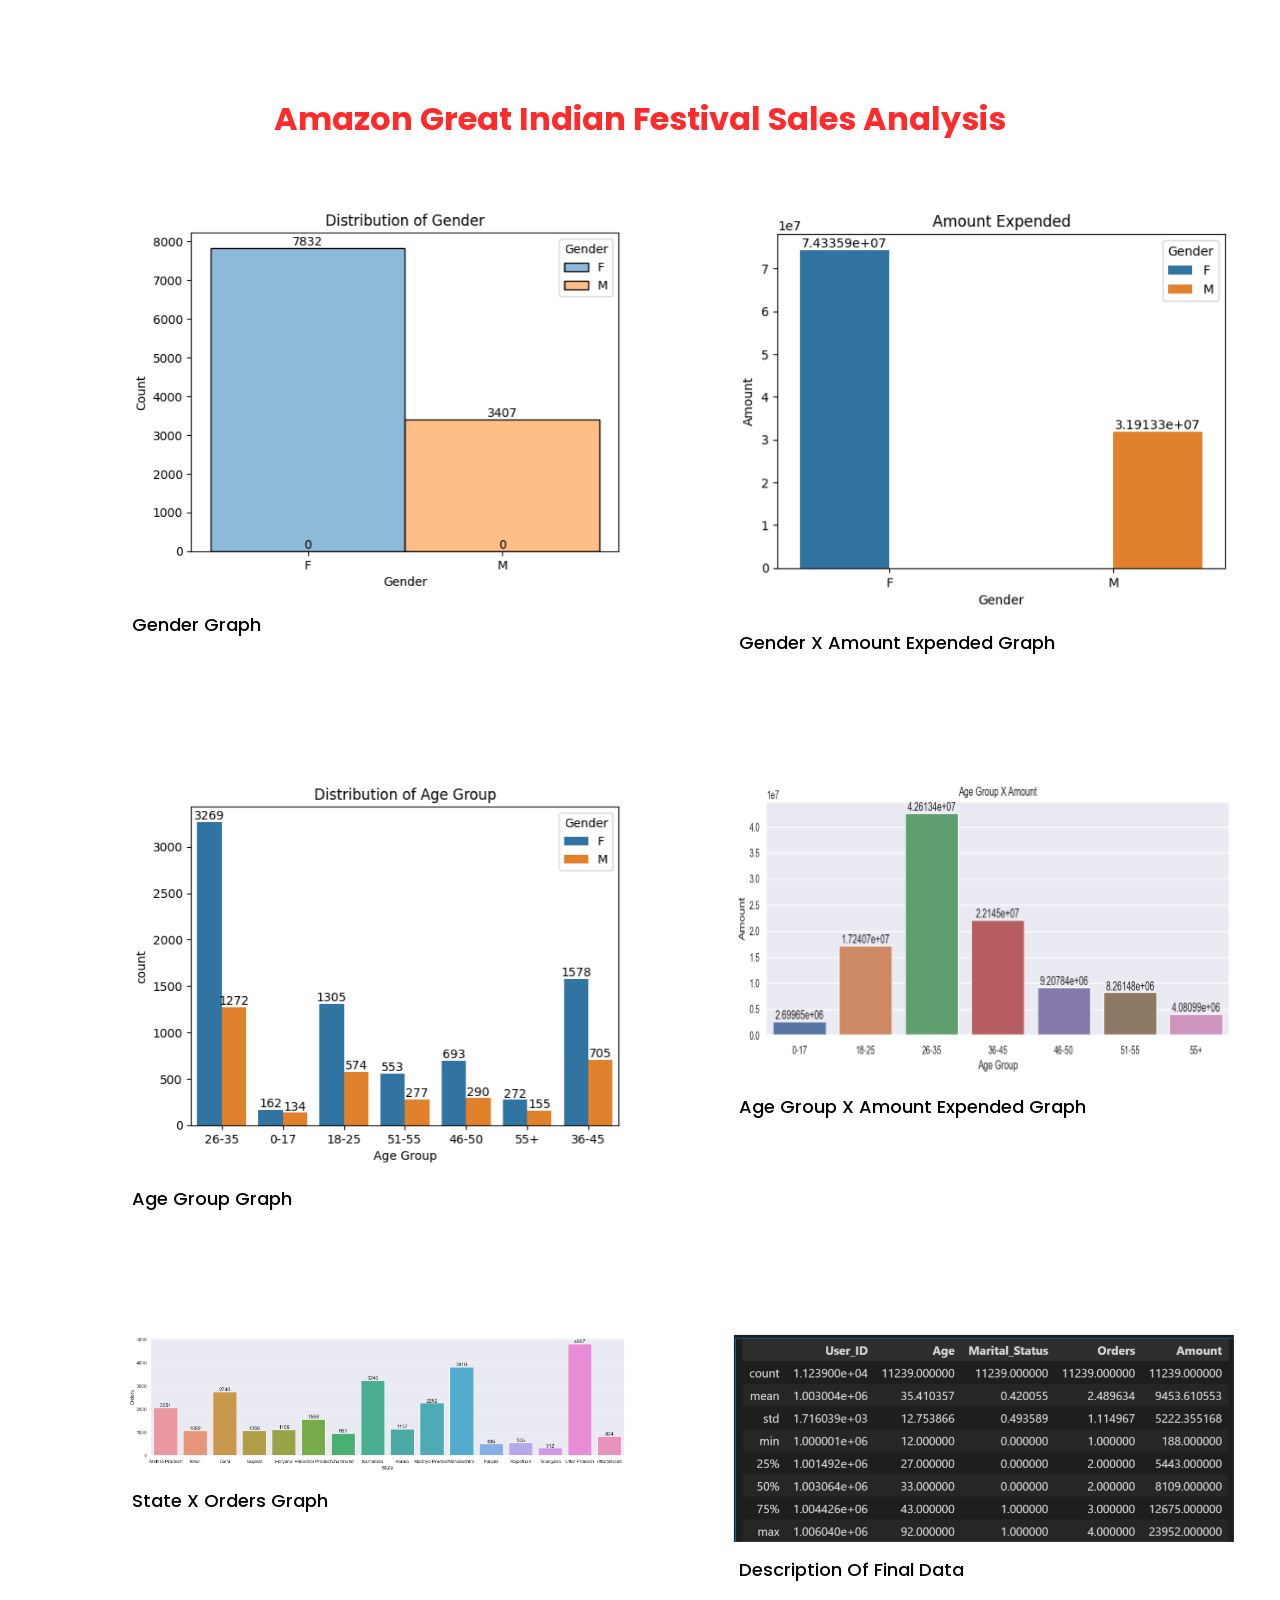
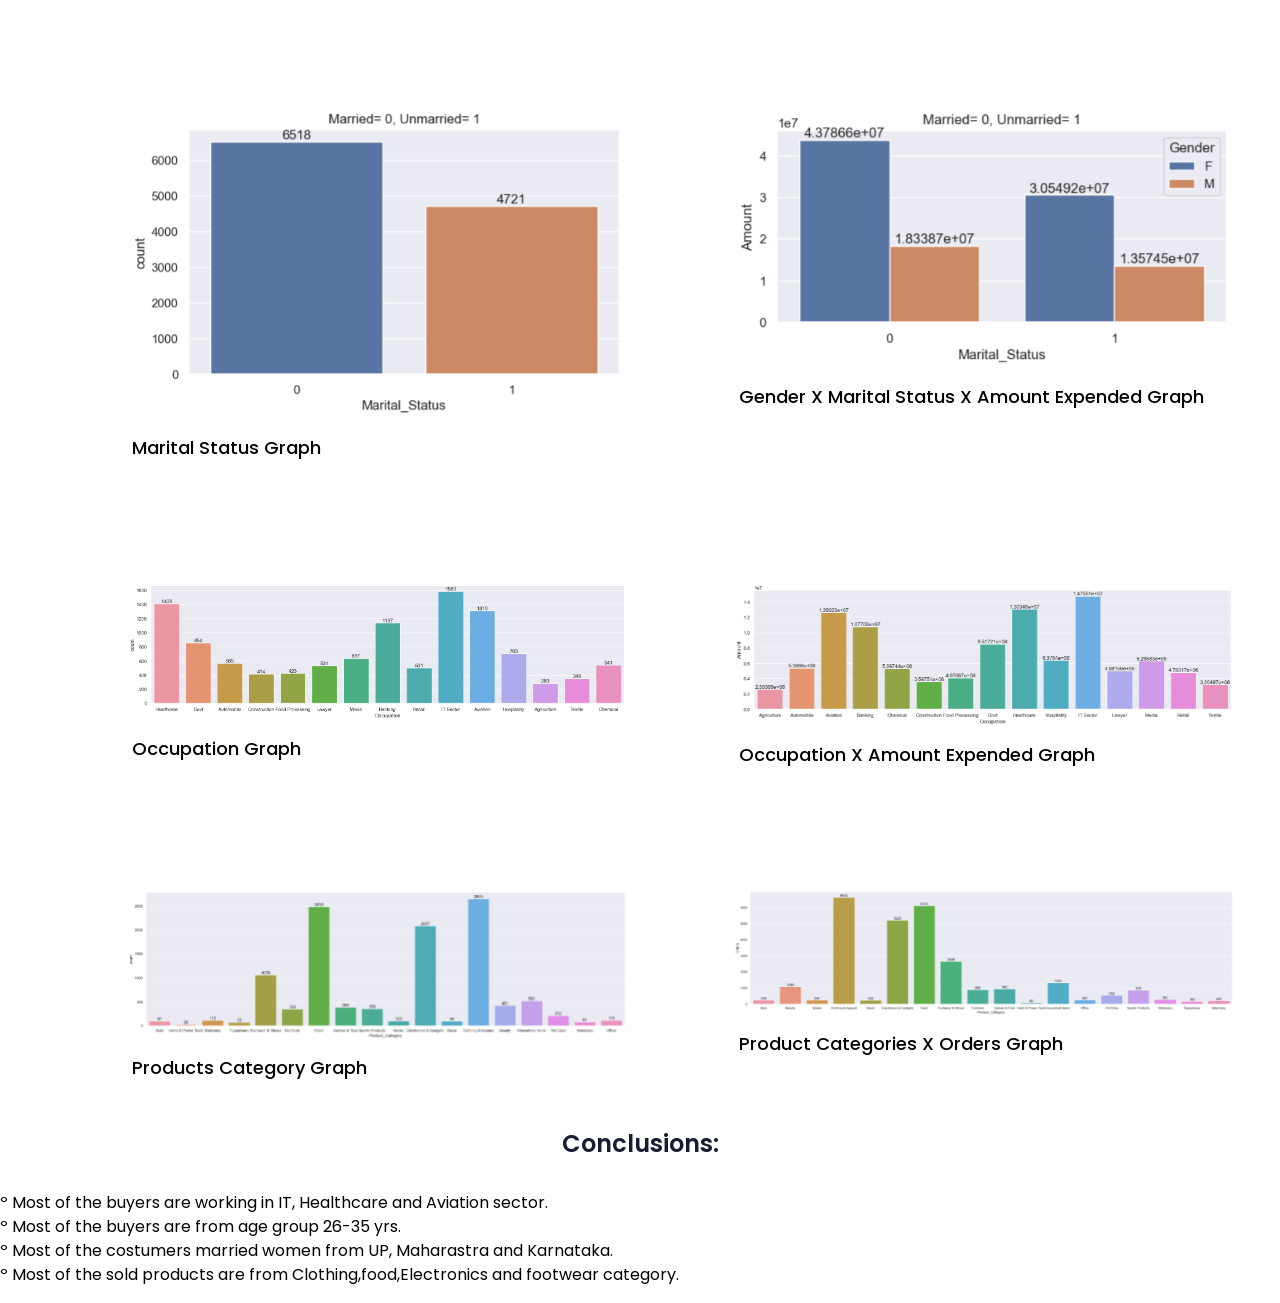
==== commit 283d7791: "ver2" ====
--- a/web/index.html
+++ b/web/index.html
@@ -21,7 +21,7 @@
     <div class="work-grid">
 
           <div class="work js-tilt">
-              <img src="https://raw.githubusercontent.com/0gaurav4/final-year23/main/Diwali%20Sales%20Prediction/web/gender.png" width="500px" alt="" loading="lazy">
+              <img src="gender.png" width="500px" alt="" loading="lazy">
             
               <div class="problem-container">
                   <div class="left">
@@ -31,44 +31,158 @@
             </div>
 
         <div class="work js-tilt">
-              <img src="https://raw.githubusercontent.com/0gaurav4/final-year23/main/Diwali%20Sales%20Prediction/web/orders.png" width="500px" alt="" loading="lazy">
+              <img src="Genderamount.png" width="500px" alt="" loading="lazy">
           
             <div class="problem-container">
                 <div class="left">
-                  <p style="font-size: large; margin-left: 5px;">Orders Graph</p>
+                  <p style="font-size: large; margin-left: 5px;">Gender X Amount Expended Graph</p>
                   <div class="left">
-                    <p style="font-size: large; margin-left: 5px;">Top 10 sales orders states</p>
+               
              </div>
                 </div>
             </div>
         </div> 
 
         <div class="work js-tilt">
-            <img src="https://raw.githubusercontent.com/0gaurav4/final-year23/main/Diwali%20Sales%20Prediction/web/products.png" width="500px" alt="" loading="lazy">
+            <img src="agegroup.png" width="500px" alt="" loading="lazy">
         
           <div class="problem-container">
               <div class="left">
-                <p style="font-size: large; margin-left: 5px;">Products Graph</p>
+                <p style="font-size: large; margin-left: 5px;">Age Group Graph</p>
                     <div class="left">
-                      <p style="font-size: large; margin-left: 5px;">Top 10 sales products</p>
+                   
                </div>
               </div>
           </div>
       </div> 
 
       <div class="work js-tilt">
-        <img src="https://raw.githubusercontent.com/0gaurav4/final-year23/main/Diwali%20Sales%20Prediction/web/desc.png" width="500px" height="300px" alt="" loading="lazy">
+        <img src="agexamt.png" width="500px" height="300px" alt="" loading="lazy">
         <div class="problem-container">
         <div class="left">
-            <p style="font-size: large; margin-left: 5px;">Data describe</p>
+            <p style="font-size: large; margin-left: 5px;">Age Group X Amount Expended Graph</p>
             </div>
       </div>
-  </div> 
+     </div> 
 
+     <div class="work js-tilt">
+      <img src="statexorder.png" width="500px" alt="" loading="lazy">
+  
+    <div class="problem-container">
+        <div class="left">
+          <p style="font-size: large; margin-left: 5px;">State X Orders Graph</p>
+              <div class="left">
+
+         </div>
         </div>
+    </div>
+</div> 
+
+<div class="work js-tilt">
+  <img src="describe.png" width="500px" alt="" loading="lazy">
+
+<div class="problem-container">
+    <div class="left">
+      <p style="font-size: large; margin-left: 5px;">Description Of Final Data</p>
+          <div class="left">
+         
+     </div>
+    </div>
+</div>
+</div> 
+
+<div class="work js-tilt">
+  <img src="marital.png" width="500px" alt="" loading="lazy">
+
+<div class="problem-container">
+    <div class="left">
+      <p style="font-size: large; margin-left: 5px;">Marital Status Graph</p>
+          <div class="left">
+       
+     </div>
+    </div>
+</div>
+</div> 
+
+<div class="work js-tilt">
+  <img src="genmarxamt.png" width="500px" alt="" loading="lazy">
+
+<div class="problem-container">
+    <div class="left">
+      <p style="font-size: large; margin-left: 5px;">Gender X Marital Status X Amount Expended Graph</p>
+          <div class="left">
+            
+     </div>
+    </div>
+</div>
+</div> 
+
+<div class="work js-tilt">
+  <img src="occupation.png" width="500px" alt="" loading="lazy">
+
+<div class="problem-container">
+    <div class="left">
+      <p style="font-size: large; margin-left: 5px;">Occupation Graph</p>
+          <div class="left">
+         
+     </div>
+    </div>
+</div>
+</div> 
+
+<div class="work js-tilt">
+  <img src="occxamt.png" width="500px" alt="" loading="lazy">
+
+<div class="problem-container">
+    <div class="left">
+      <p style="font-size: large; margin-left: 5px;">Occupation X Amount Expended Graph</p>
+          <div class="left">
+          
+     </div>
+    </div>
+</div>
+</div> 
+
+<div class="work js-tilt">
+  <img src="procat.png" width="500px" alt="" loading="lazy">
+
+<div class="problem-container">
+    <div class="left">
+      <p style="font-size: large; margin-left: 5px;">Products Category Graph</p>
+          <div class="left">
+           
+     </div>
+    </div>
+</div>
+</div> 
+
+<div class="work js-tilt">
+  <img src="procatxorder.png" width="500px" alt="" loading="lazy">
+
+<div class="problem-container">
+    <div class="left">
+      <p style="font-size: large; margin-left: 5px;">Product Categories X Orders Graph</p>
+          <div class="left">
+
+     </div>
+    </div>
+</div>
+</div> 
+
+
+ </div>
   </section>
 
 </main>
 
 </body>
-</html>+</html>
+
+<h2><center>Conclusions:</center></h2>
+<br>
+<ul>
+<li> º Most of the buyers are working in IT, Healthcare and Aviation sector. </li>
+<li> º Most of the buyers are from age group 26-35 yrs. </li>
+<li> º Most of the costumers married women from UP, Maharastra and Karnataka.</li>
+<li> º Most of the sold products are from Clothing,food,Electronics and footwear category.</li>
+</ul>
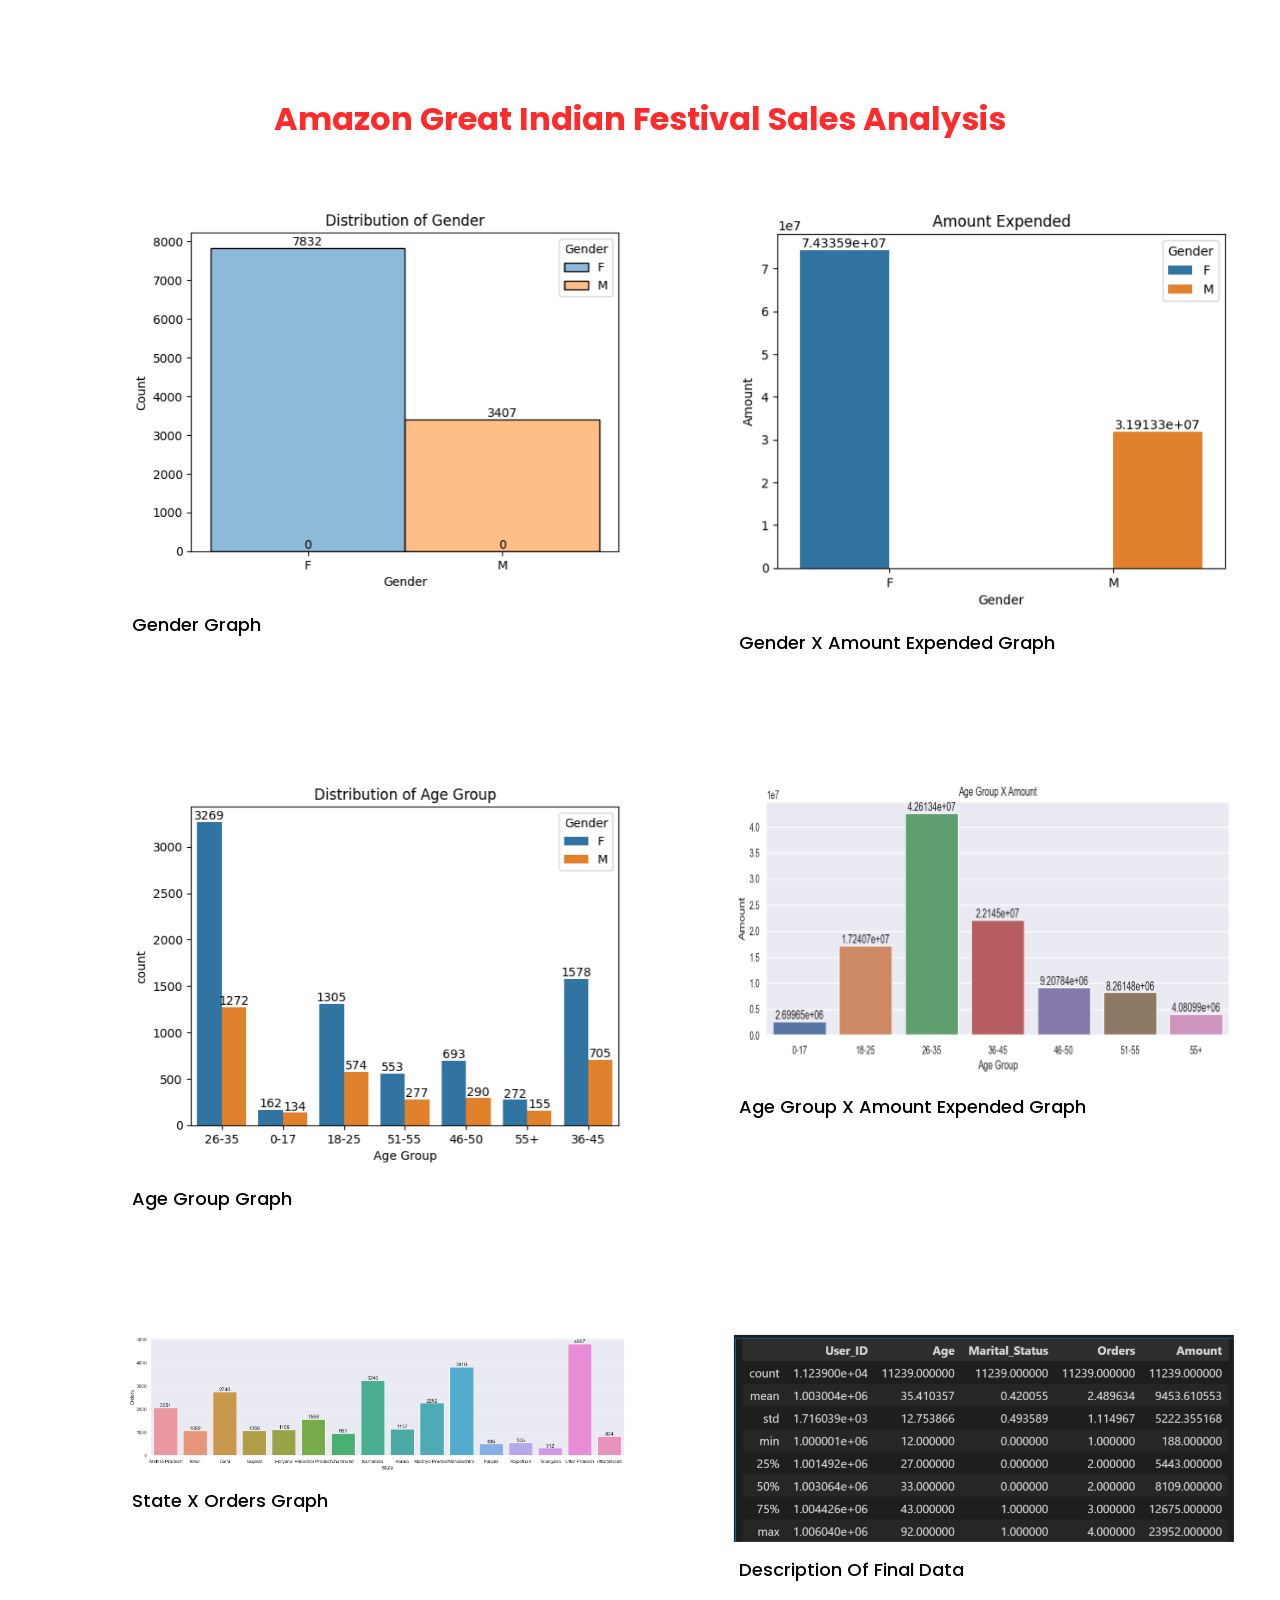
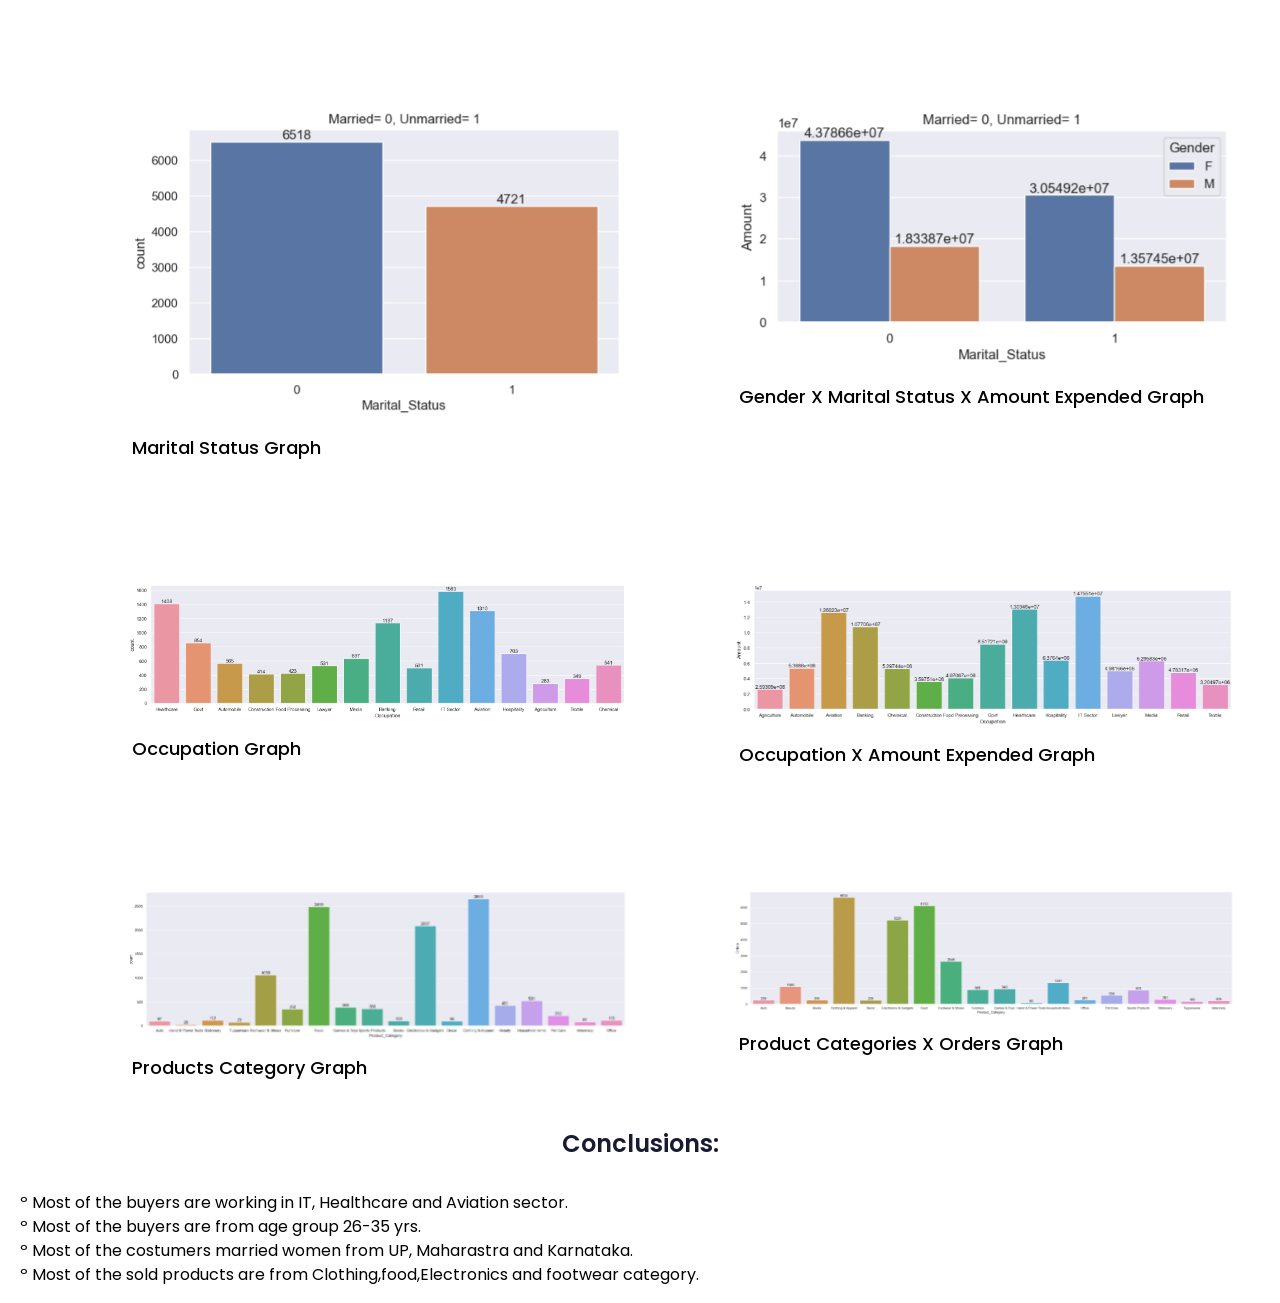
==== commit 6ca3ddf6: "site2" ====
--- a/web/index.html
+++ b/web/index.html
@@ -36,9 +36,7 @@
             <div class="problem-container">
                 <div class="left">
                   <p style="font-size: large; margin-left: 5px;">Gender X Amount Expended Graph</p>
-                  <div class="left">
-               
-             </div>
+
                 </div>
             </div>
         </div> 
@@ -49,9 +47,7 @@
           <div class="problem-container">
               <div class="left">
                 <p style="font-size: large; margin-left: 5px;">Age Group Graph</p>
-                    <div class="left">
-                   
-               </div>
+
               </div>
           </div>
       </div> 
@@ -71,9 +67,7 @@
     <div class="problem-container">
         <div class="left">
           <p style="font-size: large; margin-left: 5px;">State X Orders Graph</p>
-              <div class="left">
-
-         </div>
+ 
         </div>
     </div>
 </div> 
@@ -84,9 +78,7 @@
 <div class="problem-container">
     <div class="left">
       <p style="font-size: large; margin-left: 5px;">Description Of Final Data</p>
-          <div class="left">
-         
-     </div>
+
     </div>
 </div>
 </div> 
@@ -97,9 +89,7 @@
 <div class="problem-container">
     <div class="left">
       <p style="font-size: large; margin-left: 5px;">Marital Status Graph</p>
-          <div class="left">
-       
-     </div>
+ 
     </div>
 </div>
 </div> 
@@ -110,9 +100,7 @@
 <div class="problem-container">
     <div class="left">
       <p style="font-size: large; margin-left: 5px;">Gender X Marital Status X Amount Expended Graph</p>
-          <div class="left">
-            
-     </div>
+ 
     </div>
 </div>
 </div> 
@@ -123,9 +111,7 @@
 <div class="problem-container">
     <div class="left">
       <p style="font-size: large; margin-left: 5px;">Occupation Graph</p>
-          <div class="left">
-         
-     </div>
+  
     </div>
 </div>
 </div> 
@@ -136,9 +122,7 @@
 <div class="problem-container">
     <div class="left">
       <p style="font-size: large; margin-left: 5px;">Occupation X Amount Expended Graph</p>
-          <div class="left">
-          
-     </div>
+ 
     </div>
 </div>
 </div> 
@@ -149,9 +133,7 @@
 <div class="problem-container">
     <div class="left">
       <p style="font-size: large; margin-left: 5px;">Products Category Graph</p>
-          <div class="left">
-           
-     </div>
+  
     </div>
 </div>
 </div> 
@@ -162,9 +144,7 @@
 <div class="problem-container">
     <div class="left">
       <p style="font-size: large; margin-left: 5px;">Product Categories X Orders Graph</p>
-          <div class="left">
-
-     </div>
+   
     </div>
 </div>
 </div> 
@@ -173,16 +153,18 @@
  </div>
   </section>
 
-</main>
-
-</body>
-</html>
 
 <h2><center>Conclusions:</center></h2>
 <br>
+<div style="margin-left: 20px;">
 <ul>
 <li> º Most of the buyers are working in IT, Healthcare and Aviation sector. </li>
 <li> º Most of the buyers are from age group 26-35 yrs. </li>
 <li> º Most of the costumers married women from UP, Maharastra and Karnataka.</li>
 <li> º Most of the sold products are from Clothing,food,Electronics and footwear category.</li>
-</ul>+</ul>
+</div>
+
+</body>
+</html>
+
